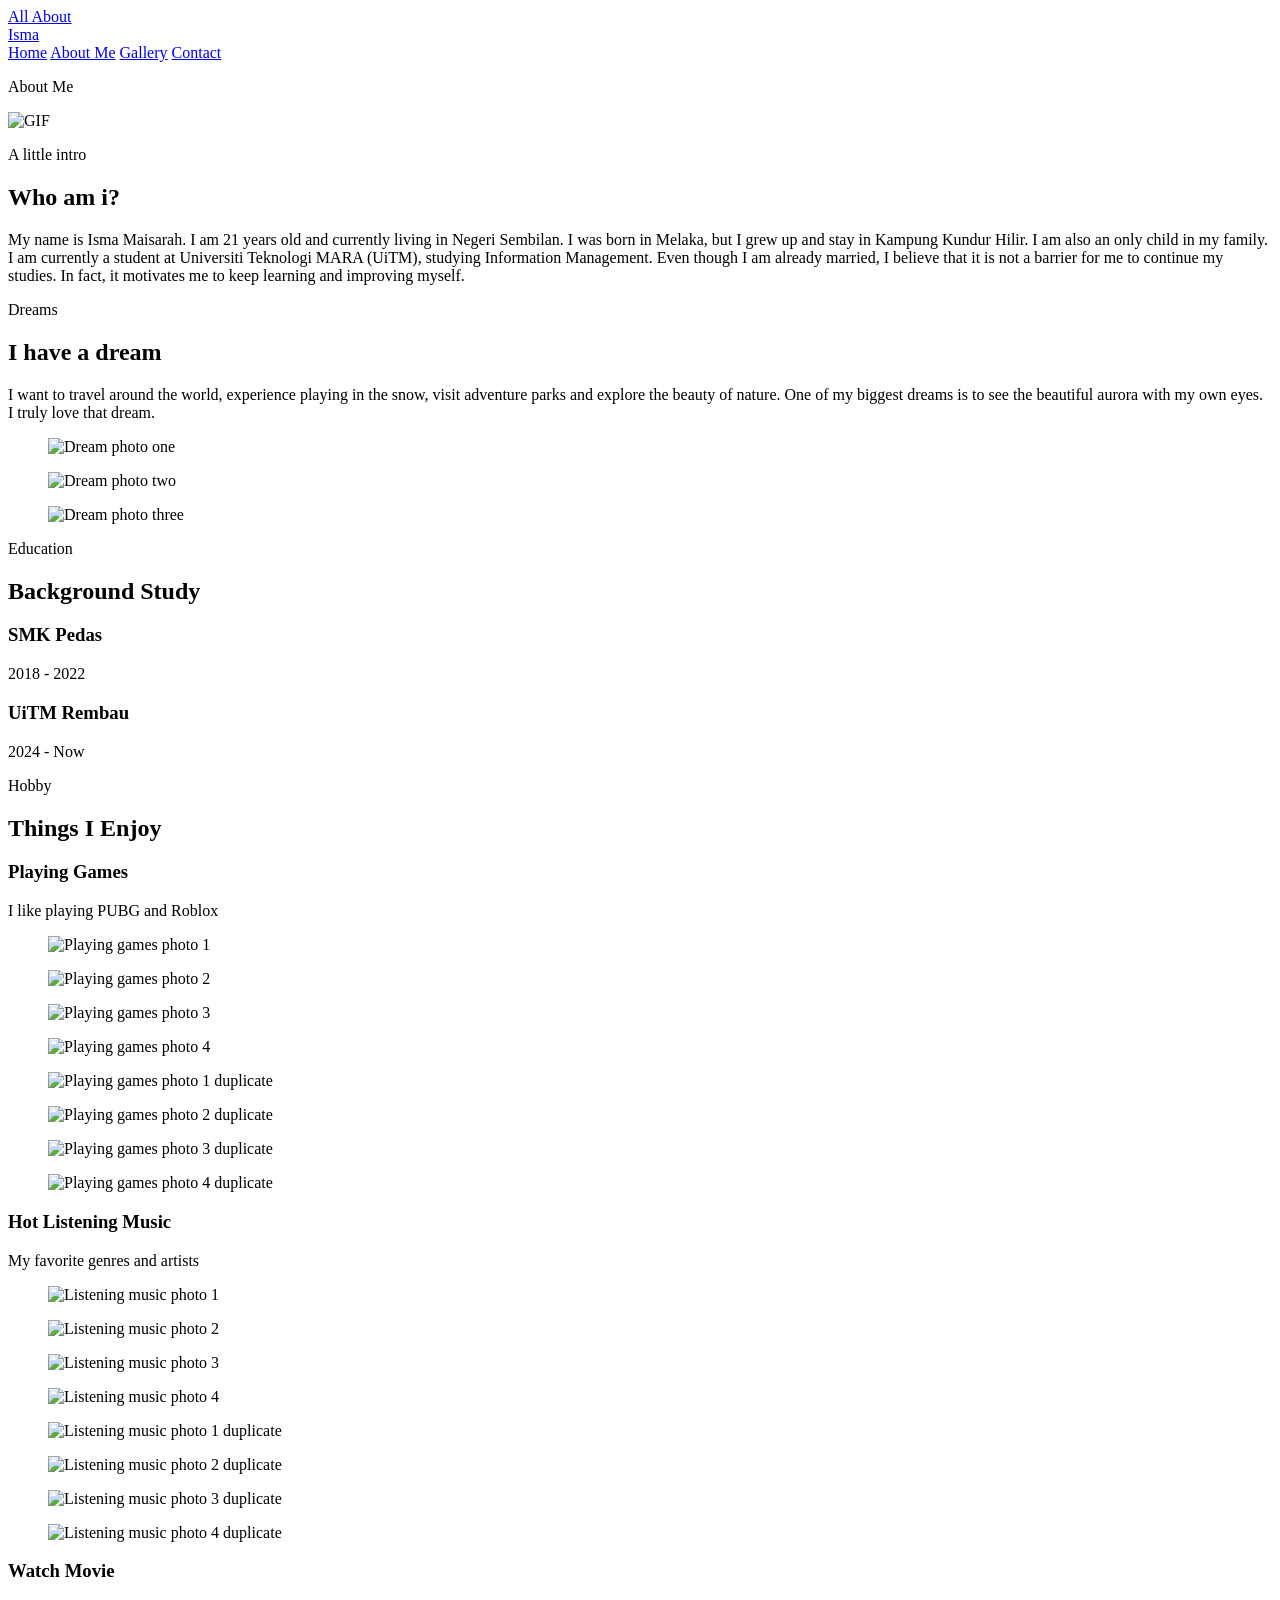
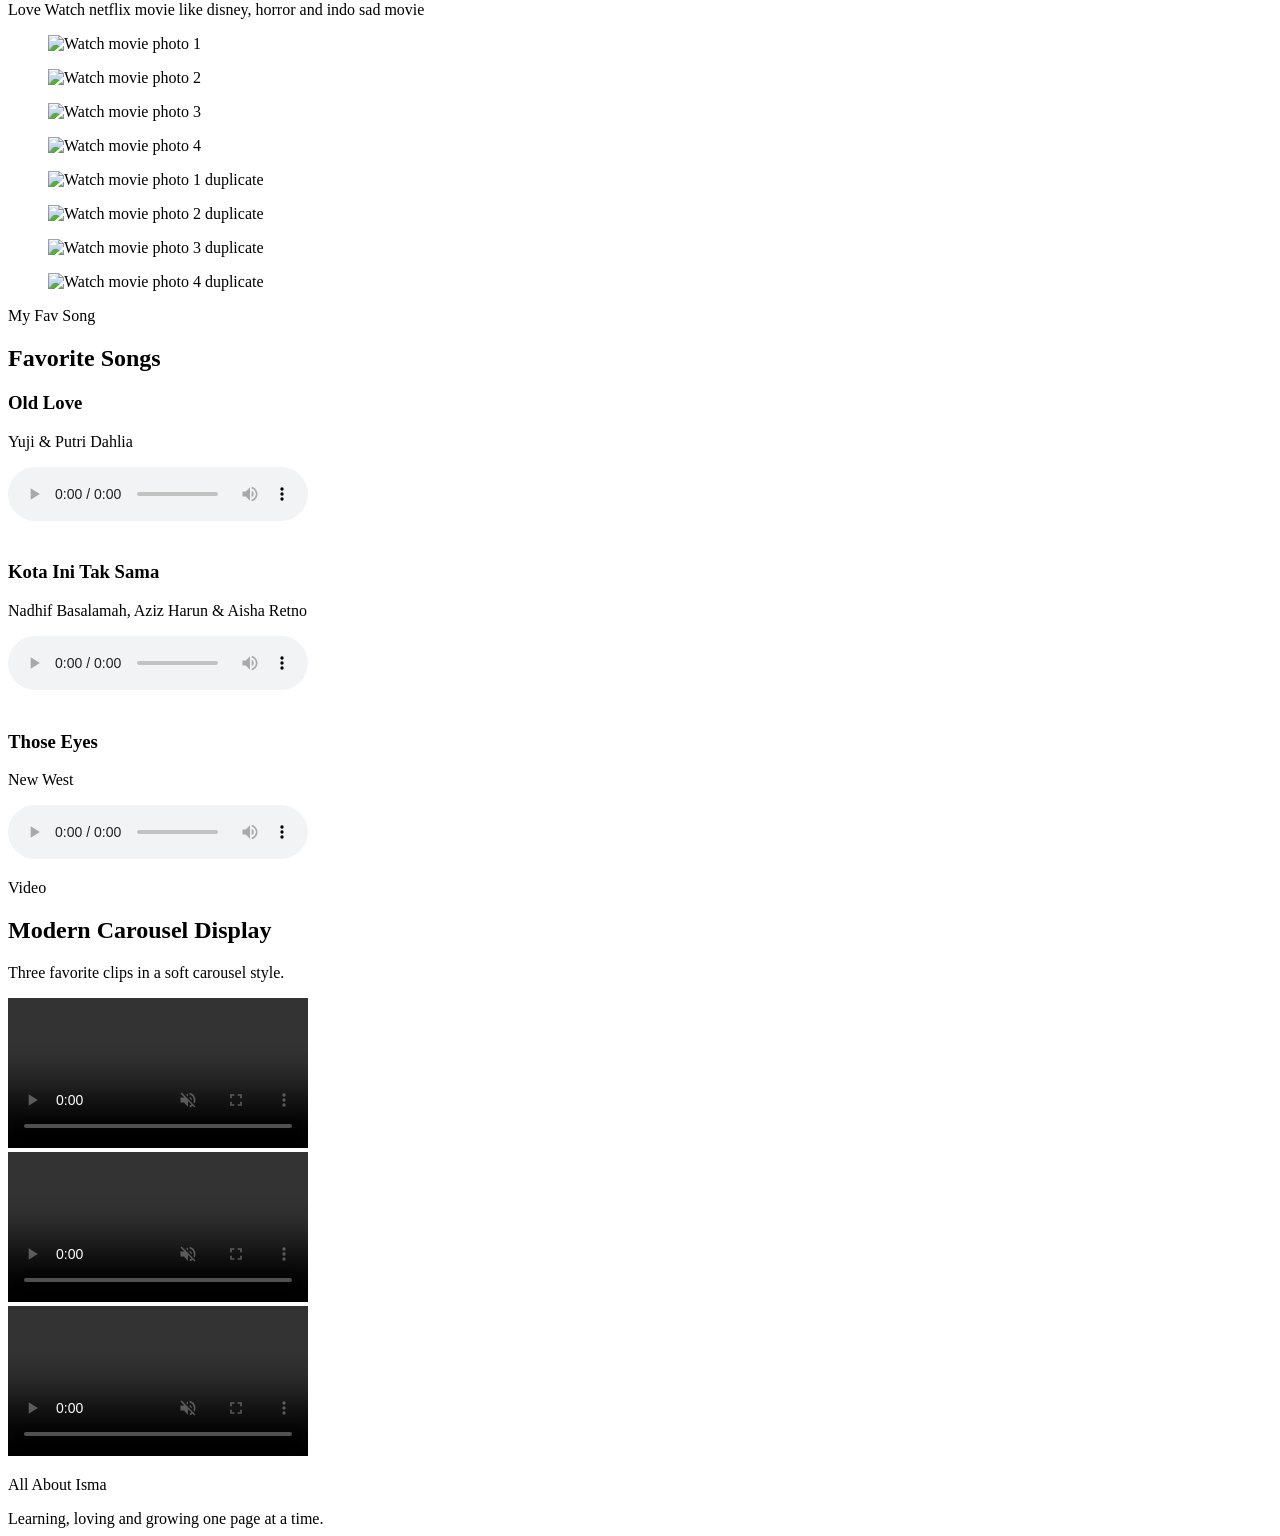
==== about.html @ e76008f9 "Create about.html" ====
<!DOCTYPE html>
<html lang="en">
<head>
    <meta charset="UTF-8">
    <meta name="viewport" content="width=device-width, initial-scale=1.0">
    <title>Isma Maisarah | About Me</title>
    <link rel="preconnect" href="https://fonts.googleapis.com">
    <link rel="preconnect" href="https://fonts.gstatic.com" crossorigin>
    <link href="https://fonts.googleapis.com/css2?family=Playfair+Display:wght@600;700&family=Manrope:wght@400;500;700&display=swap" rel="stylesheet">
    <link rel="stylesheet" href="style.css">
</head>
<body>
    <div class="sparkle-layer" aria-hidden="true">
        <span class="sparkle one"></span>
        <span class="sparkle two"></span>
        <span class="sparkle three"></span>
        <span class="sparkle four"></span>
        <span class="sparkle five"></span>
        <span class="sparkle six"></span>
    </div>
    <header class="site-header">
        <div class="page-wrap nav-shell">
            <a class="site-brand" href="index.html">All About<br>Isma</a>
            <nav class="site-nav">
                <a href="index.html">Home</a>
                <a class="active" href="about.html">About Me</a>
                <a href="gallery.html">Gallery</a>
                <a href="contact.html">Contact</a>
            </nav>
        </div>
    </header>

    <main class="page-wrap page-stack">
        <section class="section-panel intro-panel about-shell reveal rise-1" id="who-am-i">
            <div class="section-heading">
                <p class="section-title-pink">About Me</p>
            </div>
            <div class="about-story">
                <div class="gif-slot">
                    <div class="gif-placeholder">
                       <img src="assets/img/GIFF.gif.gif" alt="GIF">
                    </div>
                </div>
                <article class="story-box">
                    <p class="eyebrow soft-label">A little intro</p>
                    <h2 class="inline-title">Who am i?</h2>
                    <p>
                        My name is Isma Maisarah. I am 21 years old and currently living in Negeri Sembilan.
                        I was born in Melaka, but I grew up and stay in Kampung Kundur Hilir. I am also an
                        only child in my family. I am currently a student at Universiti Teknologi MARA (UiTM),
                        studying Information Management. Even though I am already married, I believe that it is
                        not a barrier for me to continue my studies. In fact, it motivates me to keep learning
                        and improving myself.
                    </p>
                </article>
            </div>
        </section>

        <section class="section-panel dream-panel about-shell reveal rise-2">
            <div class="dream-copy">
                <p class="eyebrow">Dreams</p>
                <h2>I have a dream</h2>
                <p>
                    I want to travel around the world, experience playing in the snow, visit adventure parks
                    and explore the beauty of nature. One of my biggest dreams is to see the beautiful aurora
                    with my own eyes. I truly love that dream.
                </p>
            </div>
            <div class="dream-pictures">
                <figure class="dream-card">
                    <img src="assets/img/snow.JPG" alt="Dream photo one">
                </figure>
                <figure class="dream-card">
                    <img src="assets/img/aurora.jpg" alt="Dream photo two">
                </figure>
                <figure class="dream-card">
                    <img src="assets/img/nature.jpg" alt="Dream photo three">
                </figure>
            </div>
        </section>

        <section class="section-panel about-shell reveal rise-3">
            <div class="section-heading center-align">
                <p class="eyebrow">Education</p>
                <h2>Background Study</h2>
            </div>
            <div class="study-grid">
                <article class="study-card hover-float">
                    <h3>SMK Pedas</h3>
                    <p>2018 - 2022</p>
                </article>
                <article class="study-card hover-float">
                    <h3>UiTM Rembau</h3>
                    <p>2024 - Now</p>
                </article>
            </div>
        </section>

        <section class="section-panel about-shell reveal rise-3">
            <div class="section-heading center-align">
                <p class="eyebrow">Hobby</p>
                <h2>Things I Enjoy</h2>
            </div>
            <div class="hobby-list">
                <article class="hobby-card">
                    <div class="hobby-head">
                        <h3>Playing Games</h3>
                        <p>I like playing PUBG and Roblox</p>
                    </div>
                    <div class="slider-window">
                        <div class="slider-track">
                            <figure class="slider-photo"><img src="assets/img/pubgprofile.PNG" alt="Playing games photo 1"></figure>
                            <figure class="slider-photo"><img src="assets/img/robloxkucen.PNG" alt="Playing games photo 2"></figure>
                            <figure class="slider-photo"><img src="assets/img/lobbypubg.png" alt="Playing games photo 3"></figure>
                            <figure class="slider-photo"><img src="assets/img/roblox1.png" alt="Playing games photo 4"></figure>
                            <figure class="slider-photo"><img src="assets/img/pungmvp.png" alt="Playing games photo 1 duplicate"></figure>
                            <figure class="slider-photo"><img src="assets/img/pubgchiken.PNG" alt="Playing games photo 2 duplicate"></figure>
                            <figure class="slider-photo"><img src="assets/img/roblox2.png" alt="Playing games photo 3 duplicate"></figure>
                            <figure class="slider-photo"><img src="assets/img/pubg.png" alt="Playing games photo 4 duplicate"></figure>
                        </div>
                    </div>
                </article>

                <article class="hobby-card">
                    <div class="hobby-head">
                        <h3>Hot Listening Music</h3>
                        <p>My favorite genres and artists</p>
                    </div>
                    <div class="slider-window reverse-window">
                        <div class="slider-track">
                            <figure class="slider-photo"><img src="assets/img/ariana.JPG" alt="Listening music photo 1"></figure>
                            <figure class="slider-photo"><img src="assets/img/arcticmonkey.JPG" alt="Listening music photo 2"></figure>
                            <figure class="slider-photo"><img src="assets/img/bruno.JPG" alt="Listening music photo 3"></figure>
                            <figure class="slider-photo"><img src="assets/img/lanadelrey.JPG" alt="Listening music photo 4"></figure>
                            <figure class="slider-photo"><img src="assets/img/sza.JPG" alt="Listening music photo 1 duplicate"></figure>
                            <figure class="slider-photo"><img src="assets/img/tenxi.JPG" alt="Listening music photo 2 duplicate"></figure>
                            <figure class="slider-photo"><img src="assets/img/theweeknd.JPG" alt="Listening music photo 3 duplicate"></figure>
                            <figure class="slider-photo"><img src="assets/img/billieeilish.JPG" alt="Listening music photo 4 duplicate"></figure>
                        </div>
                    </div>
                </article>

                <article class="hobby-card">
                    <div class="hobby-head">
                        <h3>Watch Movie</h3>
                        <p>Love Watch netflix movie like disney, horror and indo sad movie</p>
                    </div>
                    <div class="slider-window slow-window">
                        <div class="slider-track">
                            <figure class="slider-photo"><img src="assets/img/insideout.JPG" alt="Watch movie photo 1"></figure>
                            <figure class="slider-photo"><img src="assets/img/ancanto.JPG" alt="Watch movie photo 2"></figure>
                            <figure class="slider-photo"><img src="assets/img/zootropia.JPG" alt="Watch movie photo 3"></figure>
                            <figure class="slider-photo"><img src="assets/img/conjuring1.JPG" alt="Watch movie photo 4"></figure>
                            <figure class="slider-photo"><img src="assets/img/colony.JPG" alt="Watch movie photo 1 duplicate"></figure>
                            <figure class="slider-photo"><img src="assets/img/kkndesa.JPG" alt="Watch movie photo 2 duplicate"></figure>
                            <figure class="slider-photo"><img src="assets/img/exhuma1.JPG" alt="Watch movie photo 3 duplicate"></figure>
                            <figure class="slider-photo"><img src="assets/img/sampaititik.JPG" alt="Watch movie photo 4 duplicate"></figure>
                        </div>
                    </div>
                </article>
            </div>
        </section>

        <section class="section-panel media-panel about-shell reveal rise-3">
            <div class="section-heading center-align">
                <p class="eyebrow">My Fav Song</p>
                <h2>Favorite Songs</h2>
            </div>
            <div class="song-showcase" id="song-showcase">
                <article class="song-player" data-song-player>
                    <div class="vinyl-stage">
                        <div class="vinyl-record">
                            <div class="vinyl-label cover-oldlove"></div>
                        </div>
                    </div>
                    <div class="song-info">
                        <h3>Old Love</h3>
                        <p>Yuji & Putri Dahlia</p>
                        <audio controls preload="metadata" data-song-audio>
                            <source src="assets/audio/song-1.mp3" type="audio/mpeg">
                            Your browser does not support the audio element.
                        </audio>
                    </div>
                </article>

                <article class="song-player" data-song-player>
                    <div class="vinyl-stage">
                        <div class="vinyl-record">
                            <div class="vinyl-label cover-city">
                                <span><img src="assets/img/kota ini.PNG" alt=""></span>
                            </div>
                        </div>
                    </div>
                    <div class="song-info">
                        <h3>Kota Ini Tak Sama</h3>
                        <p>Nadhif Basalamah, Aziz Harun & Aisha Retno</p>
                        <audio controls preload="metadata" data-song-audio>
                            <source src="assets/audio/song-2.mp3" type="audio/mpeg">
                            Your browser does not support the audio element.
                        </audio>
                    </div>
                </article>

                <article class="song-player" data-song-player>
                    <div class="vinyl-stage">
                        <div class="vinyl-record">
                            <div class="vinyl-label cover-eyes">
                                <span><img src="assets/img/thoseeye.PNG" alt=""></span>
                            </div>
                        </div>
                    </div>
                    <div class="song-info">
                        <h3>Those Eyes</h3>
                        <p>New West</p>
                        <audio controls preload="metadata" data-song-audio>
                            <source src="assets/audio/song-3.mp3" type="audio/mpeg">
                            Your browser does not support the audio element.
                        </audio>
                    </div>
                </article>
            </div>
        </section>

        <section class="video-showcase about-shell reveal rise-3">
            <div class="video-showcase-head">
                <p class="eyebrow">Video</p>
                <h2>Modern Carousel Display</h2>
                <p>Three favorite clips in a soft carousel style.</p>
            </div>

            <div class="video-carousel">
                <article class="video-tile medium tilt-left">
                    <video autoplay muted loop playsinline preload="metadata" controls>
                        <source src="assets/video/vid1.mov" type="video/quicktime">
                        <source src="assets/video/vid1.mov" type="video/mp4">
                        Your browser does not support the video tag.
                    </video>
                    <div class="video-meta">
                    </div>
                </article>

                <article class="video-tile tall focus-card">
                    <video autoplay muted loop playsinline preload="metadata" controls>
                        <source src="assets/video/vid2.mov" type="video/quicktime">
                        <source src="assets/video/vid2.mov" type="video/mp4">
                        Your browser does not support the video tag.
                    </video>
                    <div class="video-meta">
                    </div>
                </article>

                <article class="video-tile medium tilt-right">
                    <video autoplay muted loop playsinline preload="metadata" controls>
                        <source src="assets/video/vid3.mov" type="video/quicktime">
                        <source src="assets/video/vid3.mov" type="video/mp4">
                        Your browser does not support the video tag.
                    </video>
                    <div class="video-meta">
                    </div>
                </article>
            </div>
        </section>

    </main>
    <footer class="site-footer">
        <div class="page-wrap footer-shell">
            <p>All About Isma</p>
            <span>Learning, loving and growing one page at a time.</span>
        </div>
    </footer>
    <script>
        const songSection = document.getElementById("song-showcase");
        const songPlayers = document.querySelectorAll("[data-song-player]");
        const songAudios = document.querySelectorAll("[data-song-audio]");

        function updateVinylState() {
            songPlayers.forEach((player, index) => {
                const audio = songAudios[index];
                player.classList.toggle("is-playing", !!audio && !audio.paused);
            });
        }

        songAudios.forEach((audio, currentIndex) => {
            audio.addEventListener("play", () => {
                songAudios.forEach((otherAudio, otherIndex) => {
                    if (otherIndex !== currentIndex) {
                        otherAudio.pause();
                    }
                });
                updateVinylState();
            });

            audio.addEventListener("pause", updateVinylState);
            audio.addEventListener("ended", updateVinylState);
        });

        /*if (songSection) {
            const songObserver = new IntersectionObserver((entries) => {
                entries.forEach((entry) => {
                    if (!entry.isIntersecting) {
                        return;
                    }

                    const firstAudio = songAudios[0];
                    if (firstAudio && firstAudio.paused) {
                        firstAudio.play().then(updateVinylState).catch(() => {
                            updateVinylState();
                        });
                    }
                });
            }, { threshold: 0.55 });

            songObserver.observe(songSection);
        }*/
    </script>
</body>
</html>
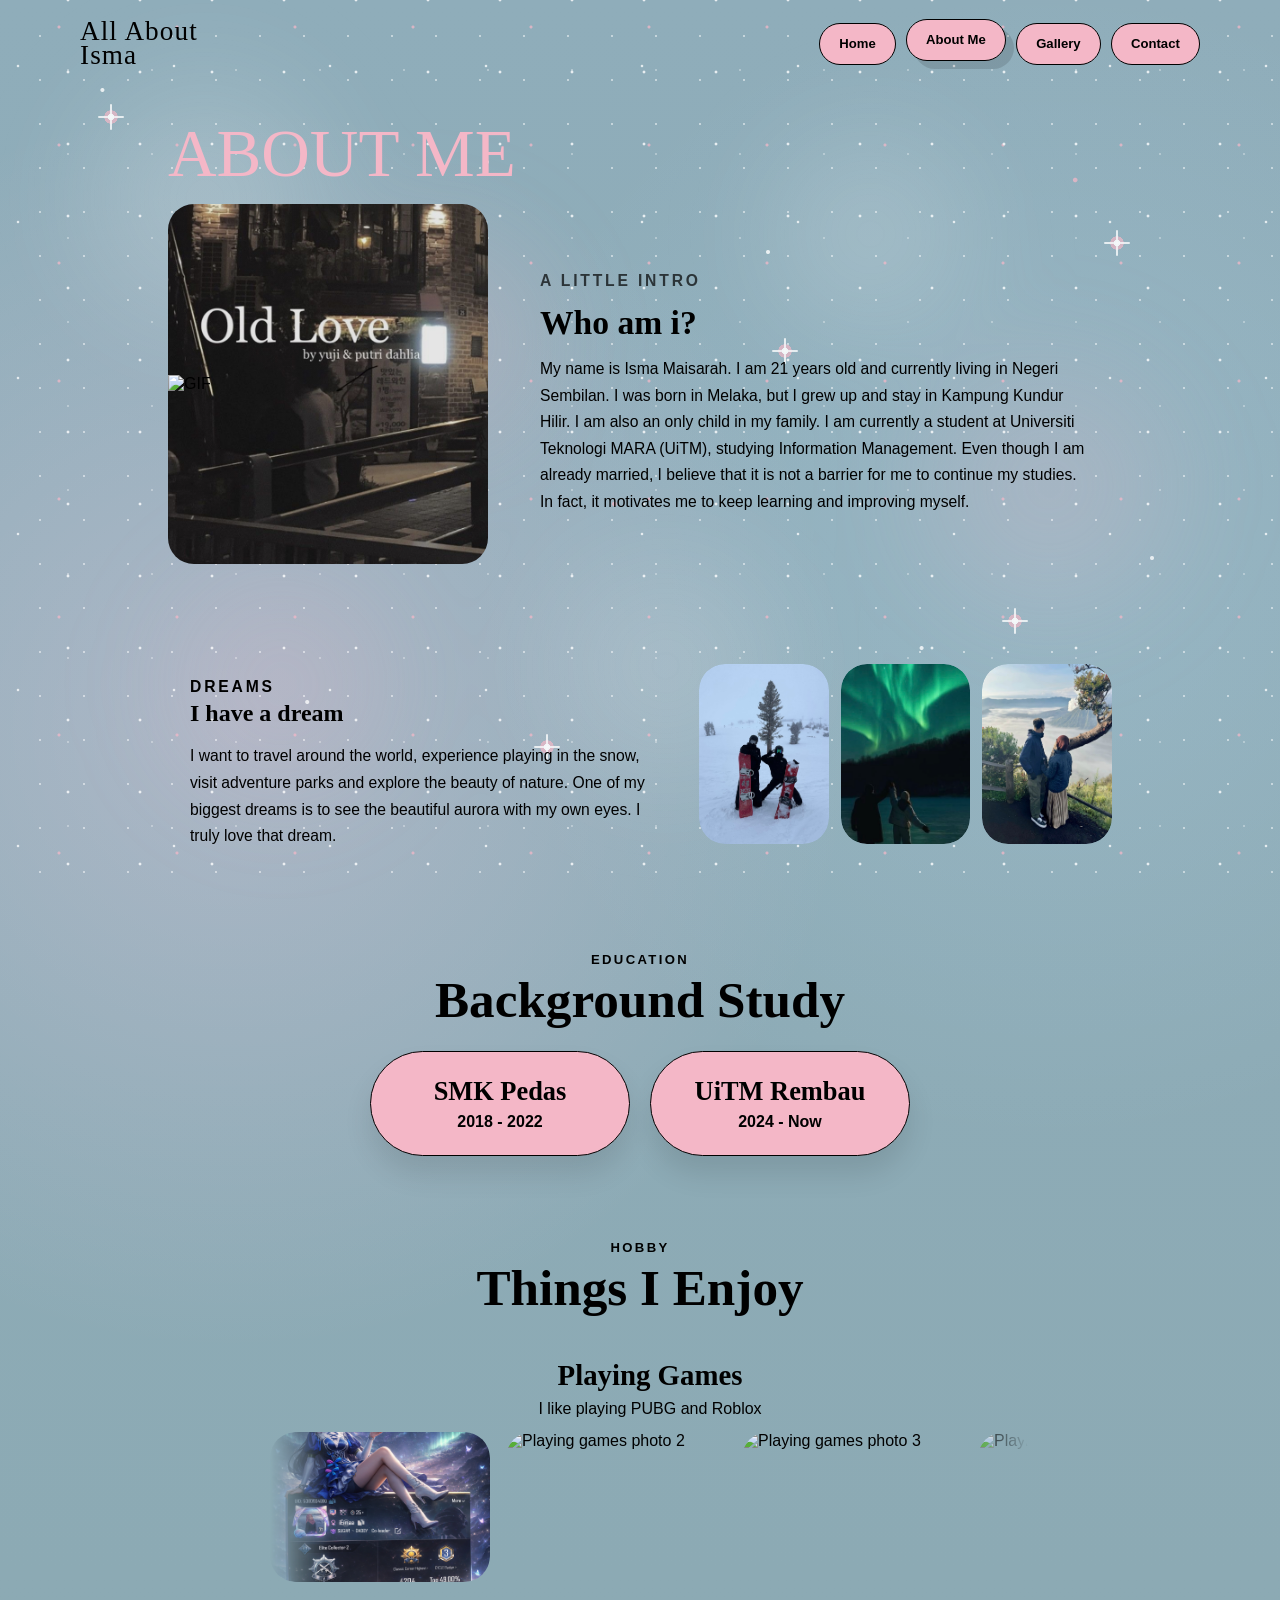
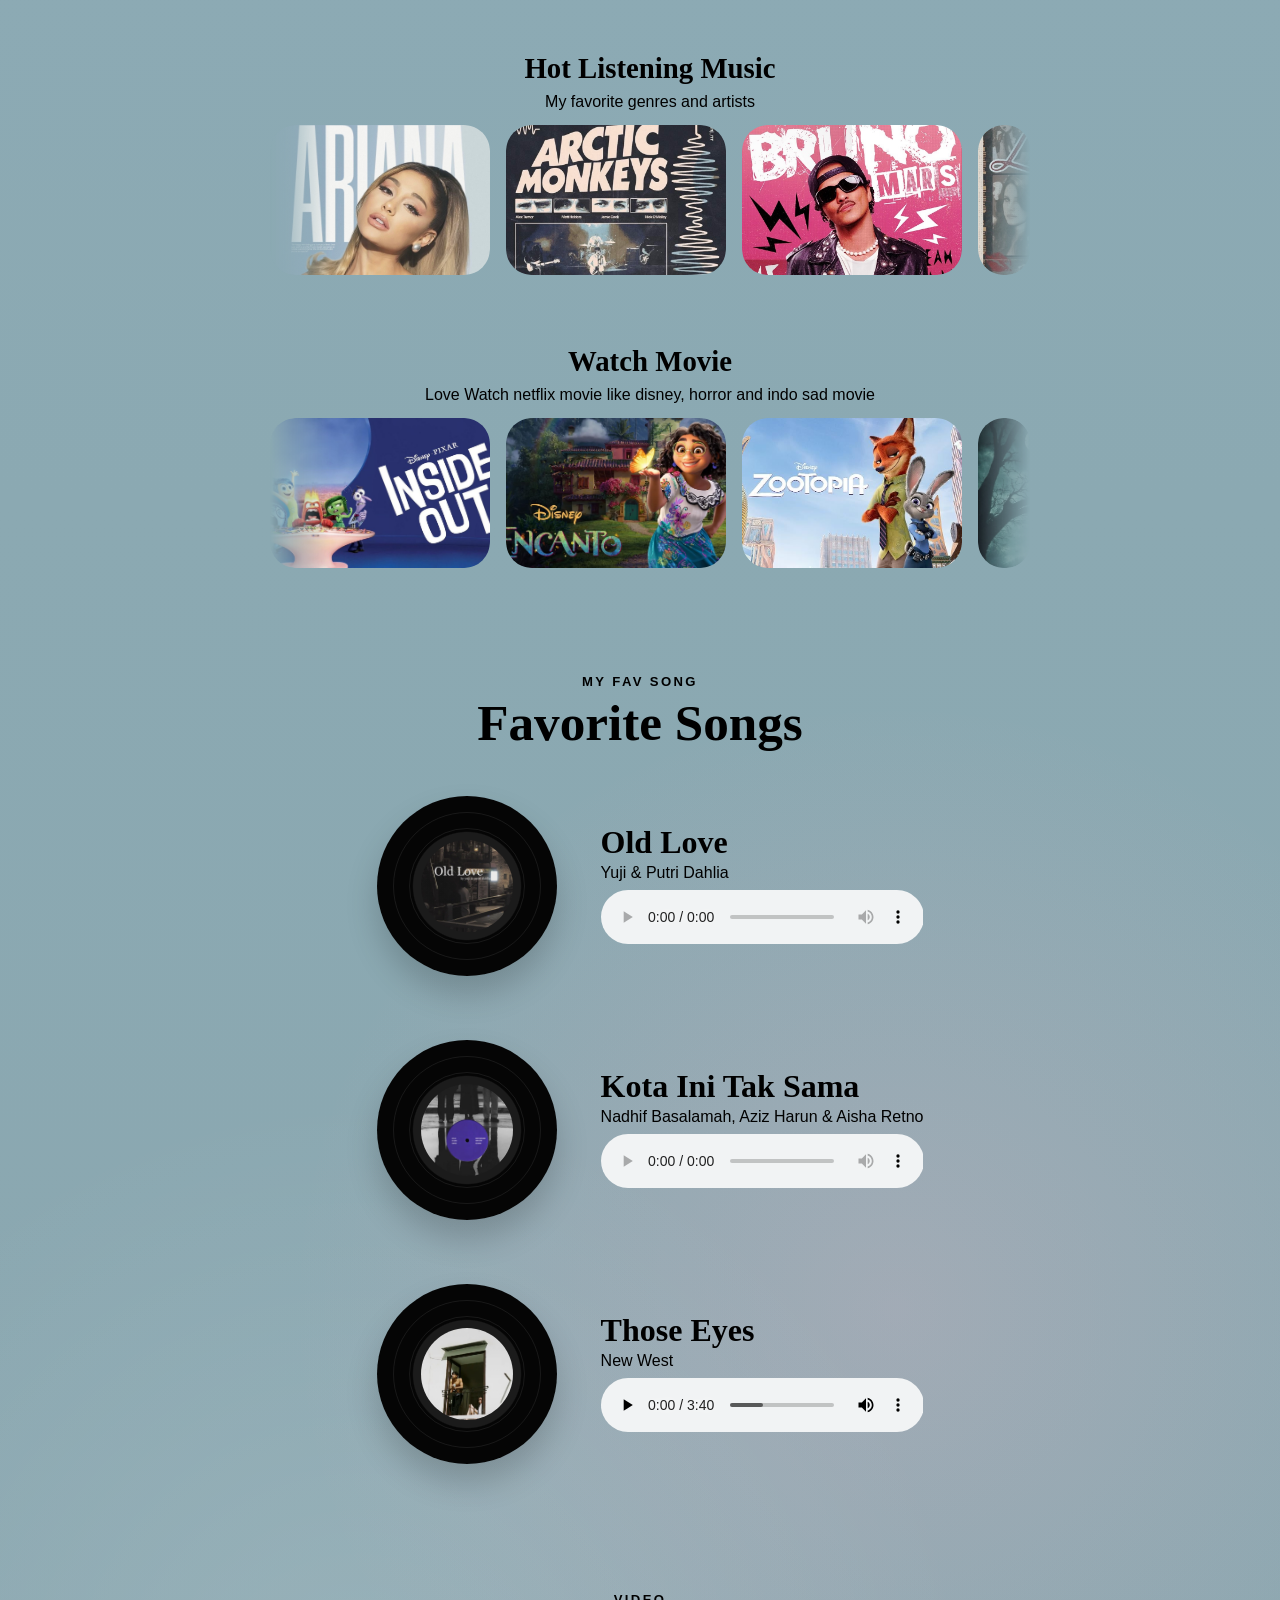
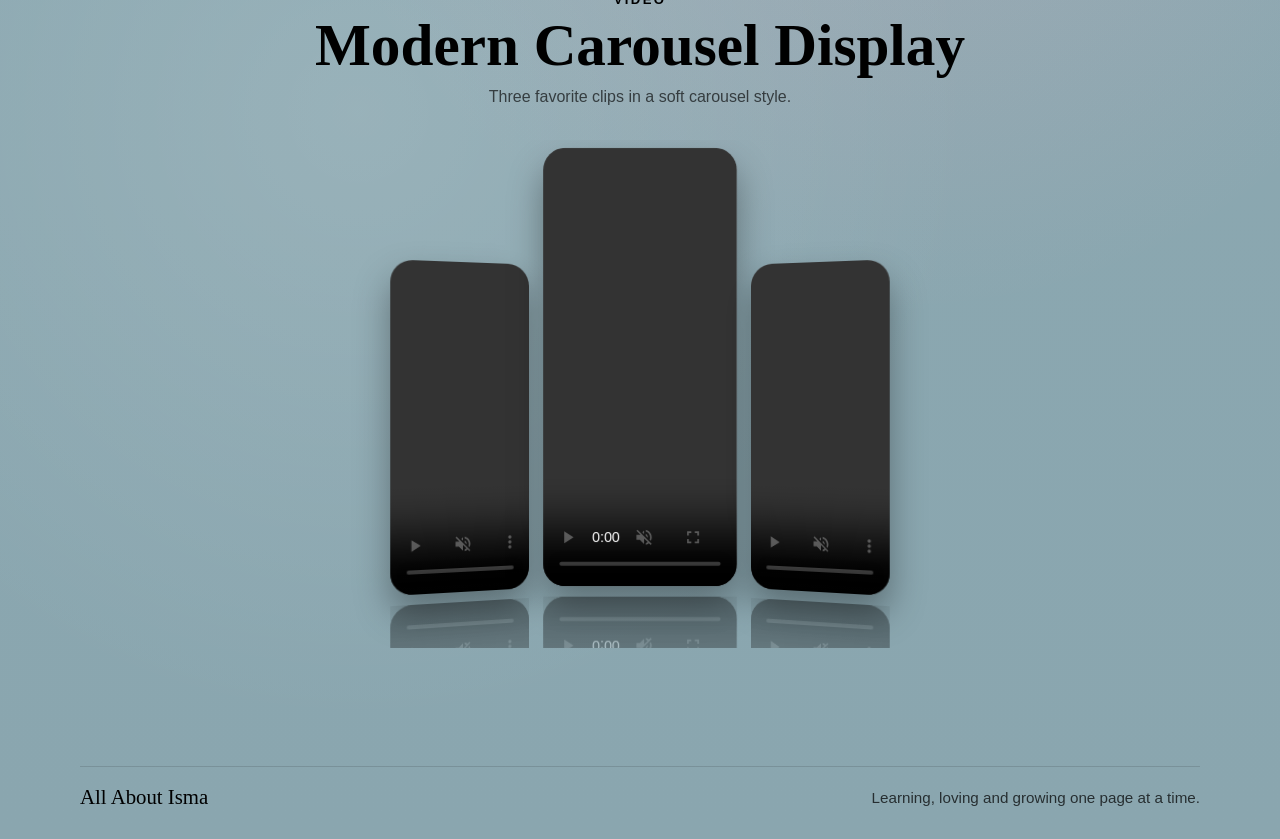
==== commit 5a2ed2e8: "Update about.html" ====
--- a/about.html
+++ b/about.html
@@ -74,7 +74,7 @@
                     <img src="assets/img/aurora.jpg" alt="Dream photo two">
                 </figure>
                 <figure class="dream-card">
-                    <img src="assets/img/nature.jpg" alt="Dream photo three">
+                    <img src="assets/img/natural1.JPG" alt="Dream photo three">
                 </figure>
             </div>
         </section>
--- a/style.css
+++ b/style.css
@@ -0,0 +1,2026 @@
+:root {
+    --bg: #95B3BB;
+    --box: #F4B7C7;
+    --text: #000000;
+}
+
+* {
+    box-sizing: border-box;
+    margin: 0;
+    padding: 0;
+}
+
+html {
+    scroll-behavior: smooth;
+}
+
+body {
+    position: relative;
+    isolation: isolate;
+    min-height: 100vh;
+    overflow-x: hidden;
+    background:
+        radial-gradient(circle at 18% 18%, rgba(255, 214, 240, 0.28), transparent 18%),
+        radial-gradient(circle at 82% 14%, rgba(197, 232, 255, 0.18), transparent 16%),
+        radial-gradient(circle at 70% 72%, rgba(244, 183, 199, 0.22), transparent 20%),
+        radial-gradient(circle at 28% 82%, rgba(255, 255, 255, 0.12), transparent 18%),
+        linear-gradient(180deg, #8fadba 0%, #8ba9b2 52%, #8aa6af 100%);
+    color: var(--text);
+    font-family: "Manrope", sans-serif;
+}
+
+body::before {
+    content: "";
+    position: fixed;
+    inset: 0;
+    z-index: -1;
+    pointer-events: none;
+    background:
+        radial-gradient(circle at 16% 22%, rgba(255, 255, 255, 0.22), transparent 14%),
+        radial-gradient(circle at 34% 38%, rgba(244, 183, 199, 0.22), transparent 16%),
+        radial-gradient(circle at 68% 26%, rgba(255, 255, 255, 0.18), transparent 14%),
+        radial-gradient(circle at 82% 54%, rgba(244, 183, 199, 0.22), transparent 16%),
+        radial-gradient(circle at 52% 74%, rgba(255, 255, 255, 0.16), transparent 18%),
+        radial-gradient(circle at 22% 76%, rgba(244, 183, 199, 0.18), transparent 14%);
+    opacity: 1;
+    filter: blur(42px);
+    animation: nebula-shift 22s ease-in-out infinite alternate;
+}
+
+body::after {
+    content: "";
+    position: fixed;
+    inset: 0;
+    z-index: -1;
+    pointer-events: none;
+    background:
+        radial-gradient(circle at 8% 10%, rgba(255, 255, 255, 0.85) 0 1.5px, transparent 2.5px),
+        radial-gradient(circle at 16% 36%, rgba(244, 183, 199, 0.8) 0 1.5px, transparent 2.5px),
+        radial-gradient(circle at 24% 78%, rgba(255, 255, 255, 0.82) 0 1.5px, transparent 2.5px),
+        radial-gradient(circle at 38% 18%, rgba(255, 255, 255, 0.9) 0 1.8px, transparent 2.8px),
+        radial-gradient(circle at 48% 56%, rgba(244, 183, 199, 0.8) 0 1.8px, transparent 2.8px),
+        radial-gradient(circle at 60% 28%, rgba(255, 255, 255, 0.88) 0 1.5px, transparent 2.5px),
+        radial-gradient(circle at 72% 72%, rgba(255, 255, 255, 0.84) 0 1.5px, transparent 2.5px),
+        radial-gradient(circle at 84% 20%, rgba(244, 183, 199, 0.8) 0 1.8px, transparent 2.8px),
+        radial-gradient(circle at 90% 62%, rgba(255, 255, 255, 0.82) 0 1.5px, transparent 2.5px);
+    opacity: 0.92;
+    animation: starfield-drift 24s linear infinite alternate;
+}
+
+.sparkle-layer {
+    position: fixed;
+    inset: 0;
+    z-index: -1;
+    pointer-events: none;
+    overflow: hidden;
+}
+
+.sparkle-layer::before,
+.sparkle-layer::after {
+    content: "";
+    position: absolute;
+    inset: -20%;
+    background-repeat: repeat;
+    mix-blend-mode: screen;
+}
+
+.sparkle-layer::before {
+    background-image:
+        radial-gradient(circle, rgba(255, 255, 255, 0.92) 0 1px, transparent 1.8px),
+        radial-gradient(circle, rgba(244, 183, 199, 0.85) 0 1.1px, transparent 1.9px),
+        radial-gradient(circle, rgba(255, 255, 255, 0.88) 0 0.9px, transparent 1.7px);
+    background-size: 72px 72px, 118px 118px, 156px 156px;
+    background-position: 0 0, 20px 30px, 40px 12px;
+    opacity: 0.85;
+    animation: star-rush-fast 7s linear infinite;
+}
+
+.sparkle-layer::after {
+    background-image:
+        radial-gradient(circle, rgba(255, 255, 255, 0.75) 0 0.8px, transparent 1.5px),
+        radial-gradient(circle, rgba(255, 255, 255, 0.55) 0 0.6px, transparent 1.4px);
+    background-size: 44px 44px, 84px 84px;
+    background-position: 10px 18px, 30px 40px;
+    opacity: 0.65;
+    animation: star-rush-fast-2 4.8s linear infinite;
+}
+
+.sparkle {
+    position: absolute;
+    width: 18px;
+    aspect-ratio: 1;
+    background: radial-gradient(circle, rgba(255, 255, 255, 0.95) 0 25%, rgba(244, 183, 199, 0.75) 26% 52%, transparent 53%);
+    filter: blur(0.3px);
+    opacity: 0.9;
+    mix-blend-mode: screen;
+    animation: sparkle-float 3.8s ease-in-out infinite;
+}
+
+.sparkle::before,
+.sparkle::after {
+    content: "";
+    position: absolute;
+    inset: 50%;
+    width: 2px;
+    height: 26px;
+    background: rgba(255, 255, 255, 0.85);
+    transform: translate(-50%, -50%);
+    border-radius: 999px;
+}
+
+.sparkle::after {
+    width: 26px;
+    height: 2px;
+}
+
+.sparkle.one { top: 12%; left: 8%; animation-delay: 0s; }
+.sparkle.two { top: 26%; right: 12%; animation-delay: 1.8s; }
+.sparkle.three { top: 54%; left: 18%; animation-delay: 3.4s; }
+.sparkle.four { top: 68%; right: 20%; animation-delay: 5.2s; }
+.sparkle.five { top: 82%; left: 42%; animation-delay: 2.4s; }
+.sparkle.six { top: 38%; right: 38%; animation-delay: 4.4s; }
+
+img,
+video {
+    display: block;
+    width: 100%;
+}
+
+a {
+    color: inherit;
+    text-decoration: none;
+}
+
+.page-wrap {
+    width: min(1120px, calc(100% - 32px));
+    margin: 0 auto;
+}
+
+.site-header {
+    padding: 20px 0 8px;
+}
+
+.site-footer {
+    margin-top: 10px;
+    padding: 24px 0 30px;
+}
+
+.footer-shell {
+    display: flex;
+    justify-content: space-between;
+    align-items: center;
+    gap: 20px;
+    padding-top: 18px;
+    border-top: 1.5px solid rgba(0, 0, 0, 0.12);
+    font-size: 0.95rem;
+}
+
+.footer-shell p {
+    font-family: "Playfair Display", serif;
+    font-size: 1.3rem;
+}
+
+.footer-shell span {
+    opacity: 0.72;
+}
+
+.nav-shell {
+    display: flex;
+    justify-content: space-between;
+    align-items: center;
+    gap: 20px;
+}
+
+.site-brand,
+h1,
+h2,
+h3 {
+    font-family: "Playfair Display", serif;
+}
+
+.site-brand {
+    font-size: 1.7rem;
+    line-height: 0.88;
+    letter-spacing: 0.04em;
+}
+
+.site-nav {
+    display: flex;
+    flex-wrap: wrap;
+    justify-content: flex-end;
+    gap: 10px;
+}
+
+.site-nav a,
+.main-button,
+.study-card {
+    border: 1.5px solid var(--text);
+    border-radius: 999px;
+    background: var(--box);
+}
+
+.site-nav a,
+.main-button {
+    padding: 0.8rem 1.2rem;
+    font-size: 0.82rem;
+    font-weight: 700;
+    transition: transform 0.25s ease, box-shadow 0.25s ease, background 0.25s ease;
+}
+
+.outline-button {
+    display: inline-flex;
+    align-items: center;
+    justify-content: center;
+    padding: 0.8rem 1.2rem;
+    border: 1.5px solid var(--text);
+    border-radius: 999px;
+    background: rgba(255, 255, 255, 0.16);
+    font-size: 0.82rem;
+    font-weight: 700;
+    transition: transform 0.25s ease, box-shadow 0.25s ease, background 0.25s ease;
+}
+
+.site-nav a:hover,
+.site-nav a.active,
+.main-button:hover,
+.outline-button:hover,
+.hover-float:hover {
+    transform: translateY(-4px);
+    box-shadow: 8px 8px 0 rgba(0, 0, 0, 0.12);
+}
+
+.page-stack {
+    display: grid;
+    gap: 28px;
+    padding: 18px 0 50px;
+}
+
+.hero-panel,
+.section-panel,
+.soft-card {
+    overflow: visible;
+}
+
+.hero-panel {
+    display: grid;
+    grid-template-columns: 360px 1fr;
+    gap: 28px;
+    align-items: center;
+    padding: 22px 0 34px;
+    margin-top: 18px;
+}
+
+.home-page {
+    padding-bottom: 54px;
+}
+
+.hero-photo {
+    position: relative;
+}
+
+.hero-photo img {
+    height: 500px;
+    object-fit: cover;
+    border-radius: 28px;
+    animation: float-soft 5.5s ease-in-out infinite;
+    box-shadow: 0 24px 40px rgba(0, 0, 0, 0.12);
+}
+
+.hero-copy h1,
+.section-heading h1 {
+    font-size: clamp(3rem, 7vw, 5.6rem);
+    line-height: 0.95;
+}
+
+.mini-line {
+    font-size: 1rem;
+    margin-bottom: 0.4rem;
+    animation: fade-up 0.9s ease both;
+}
+
+.hero-subtitle {
+    max-width: 560px;
+    margin-top: 0.8rem;
+    font-size: 1.1rem;
+    font-weight: 500;
+}
+
+.hero-blurb {
+    max-width: 520px;
+    margin-top: 1rem;
+    font-size: 1rem;
+    line-height: 1.8;
+}
+
+.eyebrow {
+    font-size: 0.82rem;
+    font-weight: 800;
+    letter-spacing: 0.18em;
+    text-transform: uppercase;
+}
+
+.hero-actions {
+    display: flex;
+    flex-wrap: wrap;
+    gap: 14px;
+    margin-top: 1.6rem;
+}
+
+.hero-stats {
+    display: flex;
+    flex-wrap: wrap;
+    gap: 14px;
+    margin-top: 1.8rem;
+}
+
+.hero-stats article {
+    min-width: 110px;
+    padding: 14px 16px;
+    border-radius: 22px;
+    background: rgba(255, 255, 255, 0.2);
+    box-shadow: 0 14px 24px rgba(0, 0, 0, 0.08);
+    animation: fade-up 0.9s ease both;
+}
+
+.hero-stats strong {
+    display: block;
+    font-family: "Playfair Display", serif;
+    font-size: 1.4rem;
+}
+
+.hero-stats span {
+    font-size: 0.82rem;
+    font-weight: 700;
+    letter-spacing: 0.04em;
+}
+
+.photo-chip {
+    position: absolute;
+    z-index: 1;
+    padding: 0.88rem 1.3rem;
+    border-radius: 999px;
+    background:
+        linear-gradient(135deg, rgba(255, 225, 235, 0.72), rgba(244, 183, 199, 0.62)),
+        rgba(255, 255, 255, 0.22);
+    font-size: 0.8rem;
+    font-weight: 800;
+    letter-spacing: 0.03em;
+    box-shadow:
+        0 16px 30px rgba(0, 0, 0, 0.12),
+        0 10px 24px rgba(255, 212, 228, 0.24);
+    backdrop-filter: blur(12px);
+    -webkit-backdrop-filter: blur(12px);
+}
+
+.photo-chip::before {
+    content: "";
+    position: absolute;
+    inset: 5px;
+    border-radius: 999px;
+    background: linear-gradient(180deg, rgba(255, 255, 255, 0.28), rgba(255, 255, 255, 0.04));
+    opacity: 0.7;
+    pointer-events: none;
+}
+
+.chip-top {
+    top: 18px;
+    right: -14px;
+    animation: float-chip 4.5s ease-in-out infinite;
+}
+
+.chip-bottom {
+    left: -12px;
+    bottom: 24px;
+    animation: float-chip 5s ease-in-out infinite reverse;
+}
+
+.home-grid {
+    display: grid;
+    grid-template-columns: repeat(3, minmax(0, 1fr));
+    gap: 20px;
+    margin-top: 42px;
+    padding-bottom: 50px;
+}
+
+.soft-card {
+    padding: 0;
+}
+
+.soft-card h2 {
+    margin-top: 0.85rem;
+    font-size: 2rem;
+    line-height: 1.25;
+}
+
+.plain-copy {
+    max-width: 320px;
+}
+
+.card-glow {
+    position: relative;
+    padding: 18px 18px 0 0;
+}
+
+.card-glow::before {
+    content: "";
+    position: absolute;
+    left: -14px;
+    top: 6px;
+    width: 58px;
+    height: 58px;
+    border-radius: 50%;
+    background: rgba(244, 183, 199, 0.4);
+    filter: blur(8px);
+    z-index: -1;
+}
+
+.delay-card {
+    animation-delay: 0.12s;
+}
+
+.delay-card-2 {
+    animation-delay: 0.22s;
+}
+
+.inline-link {
+    display: inline-block;
+    margin-top: 1rem;
+    font-weight: 800;
+    text-decoration: underline;
+    text-underline-offset: 0.18em;
+}
+
+.home-ribbon {
+    overflow: hidden;
+    margin-top: 34px;
+    border-top: 1.5px solid rgba(0, 0, 0, 0.14);
+    border-bottom: 1.5px solid rgba(0, 0, 0, 0.14);
+    padding: 16px 0;
+}
+
+.ribbon-track {
+    display: flex;
+    gap: 20px;
+    width: max-content;
+    animation: ribbon-run 20s linear infinite;
+}
+
+.ribbon-track span {
+    padding: 0.55rem 1rem;
+    border-radius: 999px;
+    background: rgba(244, 183, 199, 0.4);
+    border: 1.5px solid rgba(0, 0, 0, 0.14);
+    font-size: 0.86rem;
+    font-weight: 800;
+    letter-spacing: 0.08em;
+    text-transform: uppercase;
+}
+
+.home-highlight {
+    display: grid;
+    grid-template-columns: 1fr 360px;
+    gap: 34px;
+    align-items: center;
+    margin-top: 38px;
+}
+
+.highlight-copy h2 {
+    margin-top: 0.7rem;
+    font-size: clamp(2rem, 4vw, 3.4rem);
+    line-height: 1.05;
+}
+
+.highlight-copy p:last-child {
+    max-width: 620px;
+    margin-top: 1rem;
+    line-height: 1.85;
+}
+
+.highlight-stack {
+    position: relative;
+    min-height: 380px;
+}
+
+.stack-card {
+    position: absolute;
+    overflow: hidden;
+    border-radius: 28px;
+    box-shadow: 0 22px 36px rgba(0, 0, 0, 0.14);
+}
+
+.stack-card img {
+    width: 100%;
+    height: 100%;
+    object-fit: cover;
+}
+
+.stack-main {
+    inset: 30px 10px 0 40px;
+    animation: float-soft 6s ease-in-out infinite;
+}
+
+.stack-small {
+    width: 120px;
+    height: 150px;
+}
+
+.stack-small.one {
+    top: 0;
+    left: 0;
+    transform: rotate(-8deg);
+    animation: float-chip 4.6s ease-in-out infinite;
+}
+
+.stack-small.two {
+    right: 0;
+    bottom: 18px;
+    transform: rotate(8deg);
+    animation: float-chip 4.8s ease-in-out infinite reverse;
+}
+
+.dream-banner {
+    display: grid;
+    grid-template-columns: 1.1fr 0.9fr;
+    gap: 26px;
+    align-items: center;
+    margin-top: 46px;
+    padding: 32px 0;
+    border-top: 1.5px solid rgba(0, 0, 0, 0.12);
+    border-bottom: 1.5px solid rgba(0, 0, 0, 0.12);
+}
+
+.dream-banner-copy h2 {
+    margin-top: 0.75rem;
+    font-size: clamp(2rem, 4vw, 3.1rem);
+    line-height: 1.1;
+}
+
+.dream-banner-copy p:last-child {
+    max-width: 640px;
+    margin-top: 0.9rem;
+    line-height: 1.85;
+}
+
+.dream-badges {
+    display: flex;
+    flex-wrap: wrap;
+    gap: 14px;
+    justify-content: flex-end;
+}
+
+.dream-badges span {
+    padding: 0.8rem 1.1rem;
+    border-radius: 999px;
+    background: rgba(244, 183, 199, 0.45);
+    border: 1.5px solid rgba(0, 0, 0, 0.14);
+    font-weight: 800;
+    box-shadow: 0 14px 22px rgba(0, 0, 0, 0.08);
+}
+
+.home-links {
+    display: grid;
+    grid-template-columns: repeat(3, minmax(0, 1fr));
+    gap: 22px;
+    margin-top: 42px;
+}
+
+.home-link-card {
+    display: block;
+    padding: 24px;
+    border-radius: 28px;
+    background: rgba(255, 255, 255, 0.16);
+    box-shadow: 0 18px 28px rgba(0, 0, 0, 0.08);
+    transition: transform 0.3s ease, box-shadow 0.3s ease, background 0.3s ease;
+}
+
+.home-link-card h3 {
+    margin-top: 0.7rem;
+    font-size: 2rem;
+}
+
+.home-link-card span {
+    display: inline-block;
+    margin-top: 0.45rem;
+    font-weight: 700;
+}
+
+.home-link-card:hover {
+    transform: translateY(-8px);
+    box-shadow: 0 24px 34px rgba(0, 0, 0, 0.12);
+    background: rgba(244, 183, 199, 0.26);
+}
+
+.section-panel {
+    padding: 10px 0 22px;
+}
+
+.about-shell,
+.gallery-shell {
+    position: relative;
+    padding: 28px;
+    border-radius: 0;
+    overflow: visible;
+    background: transparent;
+    box-shadow: none;
+    backdrop-filter: none;
+    -webkit-backdrop-filter: none;
+}
+
+.about-shell::before,
+.gallery-shell::before {
+    content: none;
+}
+
+.intro-panel,
+.dream-panel,
+.media-panel,
+.contact-panel {
+    max-width: 1000px;
+    margin: 0 auto;
+}
+
+.section-heading h2 {
+    margin-top: 0.45rem;
+    font-size: clamp(2.2rem, 4vw, 3.3rem);
+    line-height: 1;
+}
+
+.section-title-pink {
+    font-family: "Playfair Display", serif;
+    font-size: clamp(3rem, 6vw, 4.2rem);
+    line-height: 0.95;
+    color: var(--box);
+    text-transform: uppercase;
+}
+
+.center-align {
+    text-align: center;
+}
+
+.about-story {
+    display: grid;
+    grid-template-columns: 320px minmax(0, 1fr);
+    gap: 30px;
+    align-items: center;
+    margin-top: 18px;
+}
+
+.about-story > *,
+.dream-panel > *,
+.music-frame > * {
+    min-width: 0;
+}
+
+.gif-placeholder,
+.dream-card,
+.slider-photo,
+.gallery-photo,
+.cover-frame,
+.contact-card {
+    overflow: hidden;
+    border-radius: 26px;
+}
+
+.gif-placeholder {
+    display: grid;
+    place-items: center;
+    min-height: 360px;
+    background:
+        linear-gradient(rgba(0, 0, 0, 0.1), rgba(0, 0, 0, 0.1)),
+        url("assets/img/oldlovegambar.JPG") center/cover no-repeat;
+    animation: float-soft 6s ease-in-out infinite;
+}
+
+.gif-placeholder span {
+    display: inline-block;
+    padding: 0.9rem 1.2rem;
+    border: 1.5px solid var(--text);
+    border-radius: 999px;
+    background: var(--box);
+    font-weight: 700;
+}
+
+.story-box {
+    position: relative;
+    padding: 18px 22px;
+    border-radius: 0;
+    background: transparent;
+    box-shadow: none;
+    overflow-wrap: anywhere;
+}
+
+.soft-label {
+    margin-bottom: 0.75rem;
+    color: rgba(0, 0, 0, 0.7);
+}
+
+.story-box p,
+.dream-copy p,
+.gallery-note {
+    margin-top: 1rem;
+    font-size: 0.98rem;
+    line-height: 1.7;
+}
+
+.inline-title {
+    font-size: 2.1rem;
+    line-height: 1;
+}
+
+.dream-panel {
+    display: grid;
+    grid-template-columns: 1.1fr 0.9fr;
+    gap: 26px;
+    align-items: center;
+    padding-top: 20px;
+}
+
+.dream-pictures {
+    display: grid;
+    grid-template-columns: repeat(3, minmax(0, 220px));
+    justify-content: center;
+    gap: 12px;
+}
+
+.dream-card img {
+    height: 180px;
+    object-fit: cover;
+    border-radius: 26px;
+    transition: transform 0.45s ease, filter 0.45s ease;
+}
+
+.dream-copy {
+    padding: 18px 22px;
+    border-radius: 0;
+    background: transparent;
+    box-shadow: none;
+    text-align: left;
+}
+
+.dream-card img:hover,
+.slider-photo img:hover,
+.gallery-photo img:hover,
+.cover-frame img:hover {
+    transform: translateY(-6px) scale(1.02);
+    filter: saturate(1.05);
+}
+
+.study-grid {
+    display: grid;
+    grid-template-columns: repeat(2, minmax(0, 260px));
+    justify-content: center;
+    gap: 20px;
+    margin-top: 26px;
+}
+
+.study-card {
+    padding: 24px;
+    text-align: center;
+    transition: transform 0.3s ease, box-shadow 0.3s ease;
+    box-shadow: 0 18px 28px rgba(0, 0, 0, 0.1);
+}
+
+.study-card h3 {
+    font-size: 1.65rem;
+}
+
+.study-card p {
+    margin-top: 0.35rem;
+    font-weight: 700;
+}
+
+.hobby-list {
+    display: grid;
+    gap: 26px;
+    margin-top: 24px;
+    max-width: 780px;
+    margin-left: auto;
+    margin-right: auto;
+}
+
+.hobby-card,
+.audio-card {
+    border-radius: 0;
+    padding: 22px 20px;
+    background: transparent;
+    box-shadow: none;
+}
+
+.hobby-head,
+.audio-card {
+    display: grid;
+    gap: 8px;
+}
+
+.hobby-head {
+    margin-bottom: 14px;
+    max-width: 520px;
+    margin-left: auto;
+    margin-right: auto;
+    text-align: center;
+}
+
+.hobby-head h3,
+.audio-card h3 {
+    font-size: 1.8rem;
+}
+
+.slider-window,
+.gallery-window {
+    overflow: hidden;
+    border-radius: 24px;
+    width: 100%;
+}
+
+.slider-window {
+    max-width: 760px;
+    margin: 0 auto;
+    -webkit-mask-image: linear-gradient(to right, transparent 0, black 8%, black 92%, transparent 100%);
+    mask-image: linear-gradient(to right, transparent 0, black 8%, black 92%, transparent 100%);
+}
+
+.slider-track,
+.gallery-track {
+    display: flex;
+    gap: 16px;
+    width: max-content;
+    animation: move-left 26s linear infinite;
+}
+
+.reverse-window .slider-track,
+.reverse-window .gallery-track {
+    animation-name: move-right;
+}
+
+.slow-window .slider-track,
+.slow-window .gallery-track {
+    animation-duration: 34s;
+}
+
+.slider-photo img {
+    width: 220px;
+    height: 150px;
+    object-fit: cover;
+    border-radius: 24px;
+}
+
+.media-panel {
+    overflow: hidden;
+}
+
+.music-frame {
+    display: grid;
+    grid-template-columns: 200px 1fr;
+    gap: 28px;
+    align-items: start;
+    margin-top: 24px;
+    max-width: 920px;
+    margin-left: auto;
+    margin-right: auto;
+}
+
+.cover-frame img {
+    aspect-ratio: 1;
+    object-fit: cover;
+    box-shadow: 0 20px 30px rgba(0, 0, 0, 0.14);
+}
+
+.audio-list {
+    display: grid;
+    gap: 16px;
+}
+
+.audio-card p {
+    font-size: 0.95rem;
+}
+
+audio {
+    width: 100%;
+    margin-top: 8px;
+}
+
+.hidden-audio {
+    position: absolute;
+    width: 0;
+    height: 0;
+    opacity: 0;
+    pointer-events: none;
+}
+
+.song-showcase {
+    display: grid;
+    gap: 24px;
+    max-width: 940px;
+    margin: 28px auto 0;
+}
+
+.song-player {
+    display: grid;
+    grid-template-columns: 220px 1fr;
+    gap: 24px;
+    align-items: center;
+    padding: 20px 22px;
+    border-radius: 0;
+    background: transparent;
+    box-shadow: none;
+}
+
+.vinyl-stage {
+    display: grid;
+    place-items: center;
+}
+
+.vinyl-record {
+    position: relative;
+    width: 180px;
+    height: 180px;
+    border-radius: 50%;
+    background:
+        radial-gradient(circle at center, #2a2a2a 0 18%, #090909 19% 34%, #1b1b1b 35% 42%, #050505 43% 100%);
+    box-shadow: 0 18px 32px rgba(0, 0, 0, 0.18);
+}
+
+.vinyl-record::before,
+.vinyl-record::after {
+    content: "";
+    position: absolute;
+    border-radius: 50%;
+    border: 1px solid rgba(255, 255, 255, 0.08);
+}
+
+.vinyl-record::before {
+    inset: 16px;
+}
+
+.vinyl-record::after {
+    inset: 32px;
+}
+
+.vinyl-label {
+    position: absolute;
+    inset: 44px;
+    display: grid;
+    place-items: center;
+    border-radius: 50%;
+    overflow: hidden;
+    color: #ffffff;
+    text-align: center;
+    font-size: 0.8rem;
+    font-weight: 800;
+    letter-spacing: 0.04em;
+}
+
+.cover-oldlove {
+    background:
+        linear-gradient(rgba(0, 0, 0, 0.08), rgba(0, 0, 0, 0.08)),
+        url("assets/img/oldlovegambar.JPG") center/cover no-repeat;
+}
+
+.cover-city {
+    background: linear-gradient(135deg, #4f3043, #c0879d);
+}
+
+.cover-eyes {
+    background: linear-gradient(135deg, #59657b, #90a5cb);
+}
+
+.song-info h3 {
+    font-size: 2rem;
+}
+
+.song-info p {
+    margin-top: 0.2rem;
+    font-size: 1rem;
+}
+
+.song-player.is-playing .vinyl-record {
+    animation: spin-record 4s linear infinite;
+}
+
+.gallery-hero audio {
+    width: min(460px, 100%);
+    margin-top: 20px;
+}
+
+.gallery-hero,
+.gallery-window {
+    max-width: 980px;
+    margin-left: auto;
+    margin-right: auto;
+}
+
+.gallery-hero {
+    text-align: center;
+}
+
+.gallery-hero .section-heading {
+    max-width: 780px;
+    margin: 0 auto;
+}
+
+.gallery-category .section-heading {
+    margin-bottom: 18px;
+}
+
+.gallery-category .gallery-note {
+    max-width: 560px;
+    margin-left: auto;
+    margin-right: auto;
+    color: rgba(0, 0, 0, 0.7);
+}
+
+.video-showcase {
+    margin: 28px auto 0;
+    padding: 24px 10px 34px;
+    color: var(--text);
+}
+
+.video-showcase-head {
+    text-align: center;
+}
+
+.video-showcase-head h2 {
+    margin-top: 0.6rem;
+    font-size: clamp(2.4rem, 5vw, 3.7rem);
+    line-height: 1;
+}
+
+.video-showcase-head p:last-child {
+    margin-top: 0.8rem;
+    color: rgba(0, 0, 0, 0.65);
+}
+
+.video-carousel {
+    display: flex;
+    justify-content: center;
+    align-items: end;
+    gap: 14px;
+    margin-top: 34px;
+    perspective: 1200px;
+    overflow-x: auto;
+    padding: 22px 10px 56px;
+    scrollbar-width: none;
+}
+
+.video-carousel::-webkit-scrollbar {
+    display: none;
+}
+
+.video-tile {
+    position: relative;
+    flex: 0 0 auto;
+    width: 140px;
+    border-radius: 22px;
+    overflow: hidden;
+    background: rgba(255, 255, 255, 0.18);
+    box-shadow: 0 18px 34px rgba(0, 0, 0, 0.34);
+    transition: transform 0.35s ease, box-shadow 0.35s ease, filter 0.35s ease;
+    -webkit-box-reflect: below 10px linear-gradient(transparent, rgba(0, 0, 0, 0.38));
+}
+
+.video-tile video,
+.video-tile iframe {
+    width: 100%;
+    height: 100%;
+    object-fit: cover;
+    display: block;
+    border: 0;
+}
+
+.video-tile.short {
+    height: 270px;
+}
+
+.video-tile.medium {
+    height: 330px;
+}
+
+.video-tile.tall {
+    width: 190px;
+    height: 430px;
+}
+
+.tilt-left {
+    transform: rotateY(20deg);
+}
+
+.tilt-right {
+    transform: rotateY(-20deg);
+}
+
+.focus-card {
+    transform: translateY(-10px) scale(1.02);
+}
+
+.video-meta {
+    position: absolute;
+    left: 0;
+    right: 0;
+    bottom: 0;
+    padding: 24px 14px 14px;
+    background: linear-gradient(180deg, transparent, rgba(0, 0, 0, 0.7));
+}
+
+.video-meta h3 {
+    font-size: 1rem;
+    font-family: "Manrope", sans-serif;
+    font-weight: 800;
+}
+
+.video-meta span {
+    display: inline-block;
+    margin-top: 0.25rem;
+    font-size: 0.8rem;
+    color: rgba(255, 255, 255, 0.8);
+}
+
+.video-tile:hover {
+    transform: translateY(-12px) scale(1.04);
+    box-shadow: 0 26px 44px rgba(0, 0, 0, 0.42);
+    filter: saturate(1.04);
+}
+
+.tilt-left:hover {
+    transform: rotateY(12deg) translateY(-12px) scale(1.04);
+}
+
+.tilt-right:hover {
+    transform: rotateY(-12deg) translateY(-12px) scale(1.04);
+}
+
+.focus-card:hover {
+    transform: translateY(-16px) scale(1.05);
+}
+
+.gallery-photo img {
+    width: 180px;
+    height: 240px;
+    object-fit: cover;
+    border-radius: 24px;
+    box-shadow: 0 16px 26px rgba(0, 0, 0, 0.1);
+}
+
+.gallery-window {
+    overflow: hidden;
+    padding: 12px 0;
+    -webkit-mask-image: linear-gradient(to right, transparent 0, black 8%, black 92%, transparent 100%);
+    mask-image: linear-gradient(to right, transparent 0, black 8%, black 92%, transparent 100%);
+}
+
+.gallery-track {
+    justify-content: center;
+}
+
+.contact-panel {
+    text-align: center;
+}
+
+.contact-grid {
+    display: grid;
+    grid-template-columns: repeat(4, minmax(0, 1fr));
+    gap: 18px;
+    margin-top: 28px;
+}
+
+.contact-card {
+    display: grid;
+    place-items: center;
+    gap: 14px;
+    padding: 24px 16px;
+    transition: transform 0.25s ease, box-shadow 0.25s ease;
+}
+
+.contact-card img {
+    width: 110px;
+    height: 110px;
+    object-fit: contain;
+}
+
+.contact-card span {
+    font-weight: 800;
+}
+
+.reveal {
+    animation: fade-up 0.9s ease both;
+}
+
+.rise-1 {
+    animation-delay: 0.08s;
+}
+
+.rise-2 {
+    animation-delay: 0.18s;
+}
+
+.rise-3 {
+    animation-delay: 0.28s;
+}
+
+@keyframes move-left {
+    from {
+        transform: translateX(0);
+    }
+    to {
+        transform: translateX(-552px);
+    }
+}
+
+@keyframes move-right {
+    from {
+        transform: translateX(-552px);
+    }
+    to {
+        transform: translateX(0);
+    }
+}
+
+@keyframes fade-up {
+    from {
+        opacity: 0;
+        transform: translateY(28px);
+    }
+    to {
+        opacity: 1;
+        transform: translateY(0);
+    }
+}
+
+@keyframes bling-drift {
+    0% {
+        transform: translate3d(0, 0, 0) scale(1);
+    }
+    100% {
+        transform: translate3d(18px, -14px, 0) scale(1.04);
+    }
+}
+
+@keyframes starfield-drift {
+    0% {
+        transform: translate3d(0, 0, 0);
+    }
+    100% {
+        transform: translate3d(-20px, 16px, 0);
+    }
+}
+
+@keyframes nebula-shift {
+    0% {
+        transform: translate3d(0, 0, 0) scale(1);
+    }
+    100% {
+        transform: translate3d(18px, -10px, 0) scale(1.08);
+    }
+}
+
+@keyframes float-soft {
+    0%,
+    100% {
+        transform: translateY(0);
+    }
+    50% {
+        transform: translateY(-8px);
+    }
+}
+
+@keyframes sparkle-float {
+    0%,
+    100% {
+        transform: translate3d(0, 0, 0) scale(0.9);
+        opacity: 0.6;
+    }
+    50% {
+        transform: translate3d(10px, -18px, 0) scale(1.15);
+        opacity: 0.95;
+    }
+}
+
+@keyframes star-rush-fast {
+    from {
+        transform: translate3d(0, 0, 0) scale(1);
+    }
+    to {
+        transform: translate3d(-180px, 120px, 0) scale(1.14);
+    }
+}
+
+@keyframes star-rush-fast-2 {
+    from {
+        transform: translate3d(0, 0, 0) scale(1);
+    }
+    to {
+        transform: translate3d(-260px, 170px, 0) scale(1.2);
+    }
+}
+
+@keyframes float-chip {
+    0%,
+    100% {
+        transform: translateY(0);
+    }
+    50% {
+        transform: translateY(-10px);
+    }
+}
+
+@keyframes ribbon-run {
+    from {
+        transform: translateX(0);
+    }
+    to {
+        transform: translateX(-50%);
+    }
+}
+
+@keyframes spin-record {
+    from {
+        transform: rotate(0deg);
+    }
+    to {
+        transform: rotate(360deg);
+    }
+}
+
+@media (max-width: 900px) {
+    .hero-panel,
+    .about-story,
+    .dream-panel,
+    .music-frame,
+    .home-grid {
+        grid-template-columns: 1fr;
+    }
+
+    body::before {
+        opacity: 0.84;
+        filter: blur(34px);
+    }
+
+    .study-grid {
+        grid-template-columns: 1fr;
+    }
+
+    .about-shell,
+    .gallery-shell {
+        padding: 22px;
+        border-radius: 0;
+    }
+
+    .dream-pictures {
+        grid-template-columns: 1fr;
+        justify-content: stretch;
+    }
+
+    .hero-photo img,
+    .gif-placeholder {
+        height: 360px;
+    }
+
+    .dream-copy {
+        margin-left: 0;
+        text-align: left;
+    }
+
+    .song-player {
+        grid-template-columns: 1fr;
+        justify-items: center;
+        text-align: center;
+    }
+
+    .home-highlight {
+        grid-template-columns: 1fr;
+    }
+
+    .dream-banner,
+    .home-links {
+        grid-template-columns: 1fr;
+    }
+
+    .contact-grid {
+        grid-template-columns: repeat(2, minmax(0, 1fr));
+    }
+
+    .highlight-stack {
+        max-width: 340px;
+        width: 100%;
+        margin: 0 auto;
+        min-height: 320px;
+    }
+
+    .video-showcase {
+        padding: 28px 20px 36px;
+    }
+
+    .video-tile.short {
+        height: 240px;
+    }
+
+    .video-tile.medium {
+        height: 290px;
+    }
+
+    .video-tile.tall {
+        width: 170px;
+        height: 380px;
+    }
+
+    .footer-shell {
+        flex-direction: column;
+        align-items: flex-start;
+    }
+}
+
+@media (max-width: 640px) {
+    body::before {
+        opacity: 0.66;
+        filter: blur(24px);
+    }
+
+    body::after {
+        opacity: 0.82;
+    }
+
+    .page-wrap {
+        width: min(100%, calc(100% - 20px));
+    }
+
+    .site-header {
+        padding: 14px 0 4px;
+    }
+
+    .nav-shell {
+        align-items: flex-start;
+        flex-direction: column;
+        gap: 14px;
+    }
+
+    .site-brand {
+        font-size: 1.1rem;
+        line-height: 0.95;
+    }
+
+    .site-nav {
+        display: grid;
+        grid-template-columns: repeat(2, minmax(0, 1fr));
+        width: 100%;
+        gap: 10px;
+    }
+
+    .site-nav a {
+        display: flex;
+        justify-content: center;
+        align-items: center;
+        min-width: 0;
+        padding: 0.78rem 0.9rem;
+        font-size: 0.84rem;
+    }
+
+    .section-panel,
+    .hero-panel,
+    .soft-card {
+        padding: 12px 0;
+    }
+
+    .page-stack {
+        gap: 14px;
+        padding: 10px 0 34px;
+    }
+
+    .home-page {
+        padding-bottom: 36px;
+    }
+
+    .hero-panel {
+        gap: 18px;
+        margin-top: 8px;
+        padding-bottom: 18px;
+    }
+
+    .about-shell,
+    .gallery-shell {
+        padding: 18px;
+        border-radius: 0;
+    }
+
+    .hero-photo {
+        max-width: 100%;
+    }
+
+    .hero-photo img {
+        height: 360px;
+        border-radius: 26px;
+    }
+
+    .hero-copy {
+        text-align: center;
+    }
+
+    .hero-copy h1,
+    .section-heading h1 {
+        font-size: clamp(2rem, 11vw, 2.8rem);
+        line-height: 1;
+        max-width: 100%;
+        text-wrap: balance;
+    }
+
+    .section-heading h2,
+    .soft-card h2,
+    .study-card h3,
+    .hobby-head h3,
+    .audio-card h3 {
+        font-size: 1.9rem;
+    }
+
+    .section-title-pink {
+        font-size: 2.2rem;
+        text-align: center;
+    }
+
+    .intro-panel .section-heading,
+    .intro-panel .section-title-pink {
+        text-align: left;
+    }
+
+    .mini-line,
+    .hero-subtitle,
+    .hero-blurb,
+    .story-box p,
+    .dream-copy p,
+    .gallery-note,
+    .song-info p,
+    .video-showcase-head p:last-child {
+        max-width: 100%;
+        margin-left: auto;
+        margin-right: auto;
+        text-align: center;
+    }
+
+    .hero-subtitle {
+        font-size: 1rem;
+    }
+
+    .hero-blurb {
+        font-size: 0.96rem;
+        line-height: 1.72;
+    }
+
+    .hero-actions {
+        justify-content: center;
+    }
+
+    .hero-actions a {
+        min-width: 138px;
+    }
+
+    .hero-stats {
+        display: grid;
+        grid-template-columns: repeat(3, minmax(0, 1fr));
+        gap: 10px;
+    }
+
+    .hero-stats article {
+        min-width: 0;
+        padding: 12px 10px;
+        border-radius: 18px;
+    }
+
+    .hero-stats strong {
+        font-size: 1.1rem;
+    }
+
+    .hero-stats span {
+        font-size: 0.72rem;
+    }
+
+    .home-grid {
+        gap: 18px;
+        margin-top: 22px;
+        padding-bottom: 26px;
+    }
+
+    .plain-copy,
+    .highlight-copy p:last-child,
+    .dream-banner-copy p:last-child {
+        max-width: 100%;
+    }
+
+    .soft-card,
+    .plain-copy,
+    .highlight-copy,
+    .dream-banner-copy,
+    .home-link-card,
+    .contact-panel {
+        text-align: center;
+    }
+
+    .card-glow {
+        padding: 10px 0 0;
+    }
+
+    .card-glow::before {
+        left: 50%;
+        top: -4px;
+        transform: translateX(-50%);
+    }
+
+    .home-ribbon {
+        margin-top: 14px;
+        padding: 12px 0;
+    }
+
+    .ribbon-track span {
+        font-size: 0.74rem;
+        white-space: nowrap;
+    }
+
+    .home-highlight,
+    .dream-banner,
+    .home-links {
+        margin-top: 24px;
+        gap: 18px;
+    }
+
+    .highlight-copy h2,
+    .dream-banner-copy h2,
+    .home-link-card h3,
+    .video-showcase-head h2 {
+        font-size: 2.15rem;
+        line-height: 1.02;
+    }
+
+    .highlight-stack {
+        min-height: 300px;
+        max-width: 280px;
+    }
+
+    .stack-main {
+        inset: 26px 8px 0 34px;
+    }
+
+    .stack-small {
+        width: 96px;
+        height: 124px;
+    }
+
+    .dream-badges {
+        justify-content: center;
+    }
+
+    .about-story {
+        grid-template-columns: 1fr;
+        gap: 16px;
+    }
+
+    .section-heading,
+    .dream-copy,
+    .video-showcase-head,
+    .hobby-head,
+    .song-info {
+        text-align: center;
+    }
+
+    .gallery-hero .section-heading,
+    .contact-panel .section-heading,
+    .intro-panel .section-heading {
+        max-width: 100%;
+        margin-left: auto;
+        margin-right: auto;
+    }
+
+    .story-box,
+    .story-box p {
+        text-align: left;
+    }
+
+    .dream-copy h2 {
+        font-size: 1.9rem;
+    }
+
+    .gif-placeholder {
+        min-height: 320px;
+    }
+
+    .gif-placeholder span {
+        padding: 0.7rem 1rem;
+        font-size: 0.78rem;
+    }
+
+    .inline-title {
+        font-size: 1.95rem;
+    }
+
+    .dream-panel {
+        gap: 22px;
+        grid-template-columns: 1fr;
+    }
+
+    .dream-pictures {
+        grid-template-columns: 1fr;
+        gap: 14px;
+    }
+
+    .photo-chip {
+        display: none;
+    }
+
+    .study-grid {
+        grid-template-columns: 1fr;
+        gap: 14px;
+    }
+
+    .study-card {
+        padding: 18px 16px;
+        border-radius: 28px;
+    }
+
+    .study-card h3 {
+        font-size: 1.55rem;
+    }
+
+    .hobby-list,
+    .song-showcase {
+        gap: 20px;
+        margin-top: 18px;
+    }
+
+    .hobby-card,
+    .song-player,
+    .story-box,
+    .dream-copy {
+        padding: 18px 16px;
+        border-radius: 0;
+    }
+
+    .slider-window,
+    .gallery-window {
+        -webkit-mask-image: none;
+        mask-image: none;
+    }
+
+    .slider-photo img {
+        width: 150px;
+        height: 108px;
+    }
+
+    .gallery-photo img {
+        width: 144px;
+        height: 190px;
+    }
+
+    .gallery-hero {
+        text-align: center;
+    }
+
+    .gallery-hero,
+    .gallery-hero .section-heading,
+    .gallery-hero audio,
+    .gallery-note {
+        width: 100%;
+        max-width: 100%;
+    }
+
+    .gallery-hero .section-heading,
+    .gallery-hero .section-heading h1,
+    .gallery-hero .section-heading p,
+    .contact-panel .section-heading,
+    .contact-panel .section-heading h1 {
+        text-align: center;
+    }
+
+    .gallery-category .section-heading,
+    .gallery-category .section-heading h2 {
+        text-align: left;
+    }
+
+    .gallery-hero audio {
+        display: block;
+        margin-left: auto;
+        margin-right: auto;
+    }
+
+    .gallery-category .section-heading {
+        margin-bottom: 10px;
+    }
+
+    .home-link-card {
+        padding: 20px;
+    }
+
+    .dream-card img {
+        height: 210px;
+    }
+
+    .video-carousel {
+        justify-content: flex-start;
+        gap: 12px;
+        margin-top: 22px;
+        padding: 12px 4px 22px;
+    }
+
+    .video-tile {
+        width: 126px;
+        border-radius: 18px;
+    }
+
+    .video-tile.short {
+        height: 210px;
+    }
+
+    .video-tile.medium {
+        height: 250px;
+    }
+
+    .video-tile.tall {
+        width: 150px;
+        height: 330px;
+    }
+
+    .song-player {
+        gap: 16px;
+    }
+
+    .vinyl-record {
+        width: 150px;
+        height: 150px;
+    }
+
+    .vinyl-label {
+        inset: 36px;
+        font-size: 0.7rem;
+    }
+
+    .song-info h3 {
+        font-size: 1.7rem;
+    }
+
+    .contact-grid {
+        grid-template-columns: repeat(2, minmax(0, 1fr));
+        gap: 14px;
+        margin-top: 22px;
+    }
+
+    .contact-card {
+        padding: 14px 8px;
+        gap: 10px;
+    }
+
+    .contact-card img {
+        width: 86px;
+        height: 86px;
+    }
+
+    .site-footer {
+        margin-top: 0;
+        padding: 18px 0 24px;
+    }
+
+    .footer-shell {
+        gap: 8px;
+        align-items: center;
+        text-align: center;
+    }
+
+    .footer-shell p {
+        font-size: 1.15rem;
+    }
+
+    .footer-shell span {
+        font-size: 0.86rem;
+    }
+
+    @keyframes move-left {
+        from {
+            transform: translateX(0);
+        }
+        to {
+            transform: translateX(-332px);
+        }
+    }
+
+    @keyframes move-right {
+        from {
+            transform: translateX(-332px);
+        }
+        to {
+            transform: translateX(0);
+        }
+    }
+}
+
+@media (max-width: 480px) {
+    .page-wrap {
+        width: min(100%, calc(100% - 16px));
+    }
+
+    .site-brand {
+        font-size: 0.96rem;
+    }
+
+    .site-nav a {
+        padding: 0.72rem 0.55rem;
+        font-size: 0.78rem;
+    }
+
+    .about-shell,
+    .gallery-shell {
+        padding: 14px;
+        border-radius: 0;
+        background: transparent;
+    }
+
+    .hero-copy h1,
+    .section-heading h1 {
+        font-size: clamp(1.78rem, 9.4vw, 2.05rem);
+        line-height: 1.02;
+    }
+
+    .section-heading h2,
+    .soft-card h2,
+    .study-card h3,
+    .hobby-head h3,
+    .audio-card h3,
+    .song-info h3,
+    .gallery-category .section-heading h2 {
+        font-size: 1.62rem;
+        line-height: 1.08;
+    }
+
+    .section-title-pink {
+        font-size: 1.78rem;
+        line-height: 0.96;
+    }
+
+    .intro-panel .section-heading {
+        margin-bottom: 10px;
+    }
+
+    .gif-placeholder {
+        min-height: 270px;
+        border-radius: 22px;
+    }
+
+    .gif-placeholder span {
+        max-width: calc(100% - 24px);
+        white-space: normal;
+        line-height: 1.2;
+        text-align: center;
+    }
+
+    .story-box,
+    .dream-copy,
+    .hobby-card,
+    .song-player {
+        padding: 15px 14px;
+        border-radius: 0;
+    }
+
+    .story-box p,
+    .dream-copy p,
+    .gallery-note {
+        font-size: 0.92rem;
+        line-height: 1.62;
+    }
+
+    .gallery-hero,
+    .gallery-hero .section-heading,
+    .gallery-hero .section-heading h1,
+    .gallery-hero .section-heading p {
+        text-align: left;
+    }
+
+    .gallery-hero .section-heading h1,
+    .gallery-hero .section-heading p,
+    .gallery-category .section-heading h2,
+    .gallery-category .gallery-note {
+        color: rgba(0, 0, 0, 0.92);
+    }
+
+    .gallery-hero .gallery-note,
+    .gallery-category .gallery-note {
+        margin-left: 0;
+        margin-right: 0;
+        text-align: left;
+    }
+
+    .gallery-hero audio {
+        width: 100%;
+    }
+
+    .gallery-category {
+        padding-top: 18px;
+    }
+
+    .gallery-window {
+        padding: 6px 0;
+    }
+
+    .gallery-photo img {
+        width: 124px;
+        height: 168px;
+        border-radius: 20px;
+    }
+
+    .slider-photo img {
+        width: 134px;
+        height: 98px;
+        border-radius: 20px;
+    }
+}
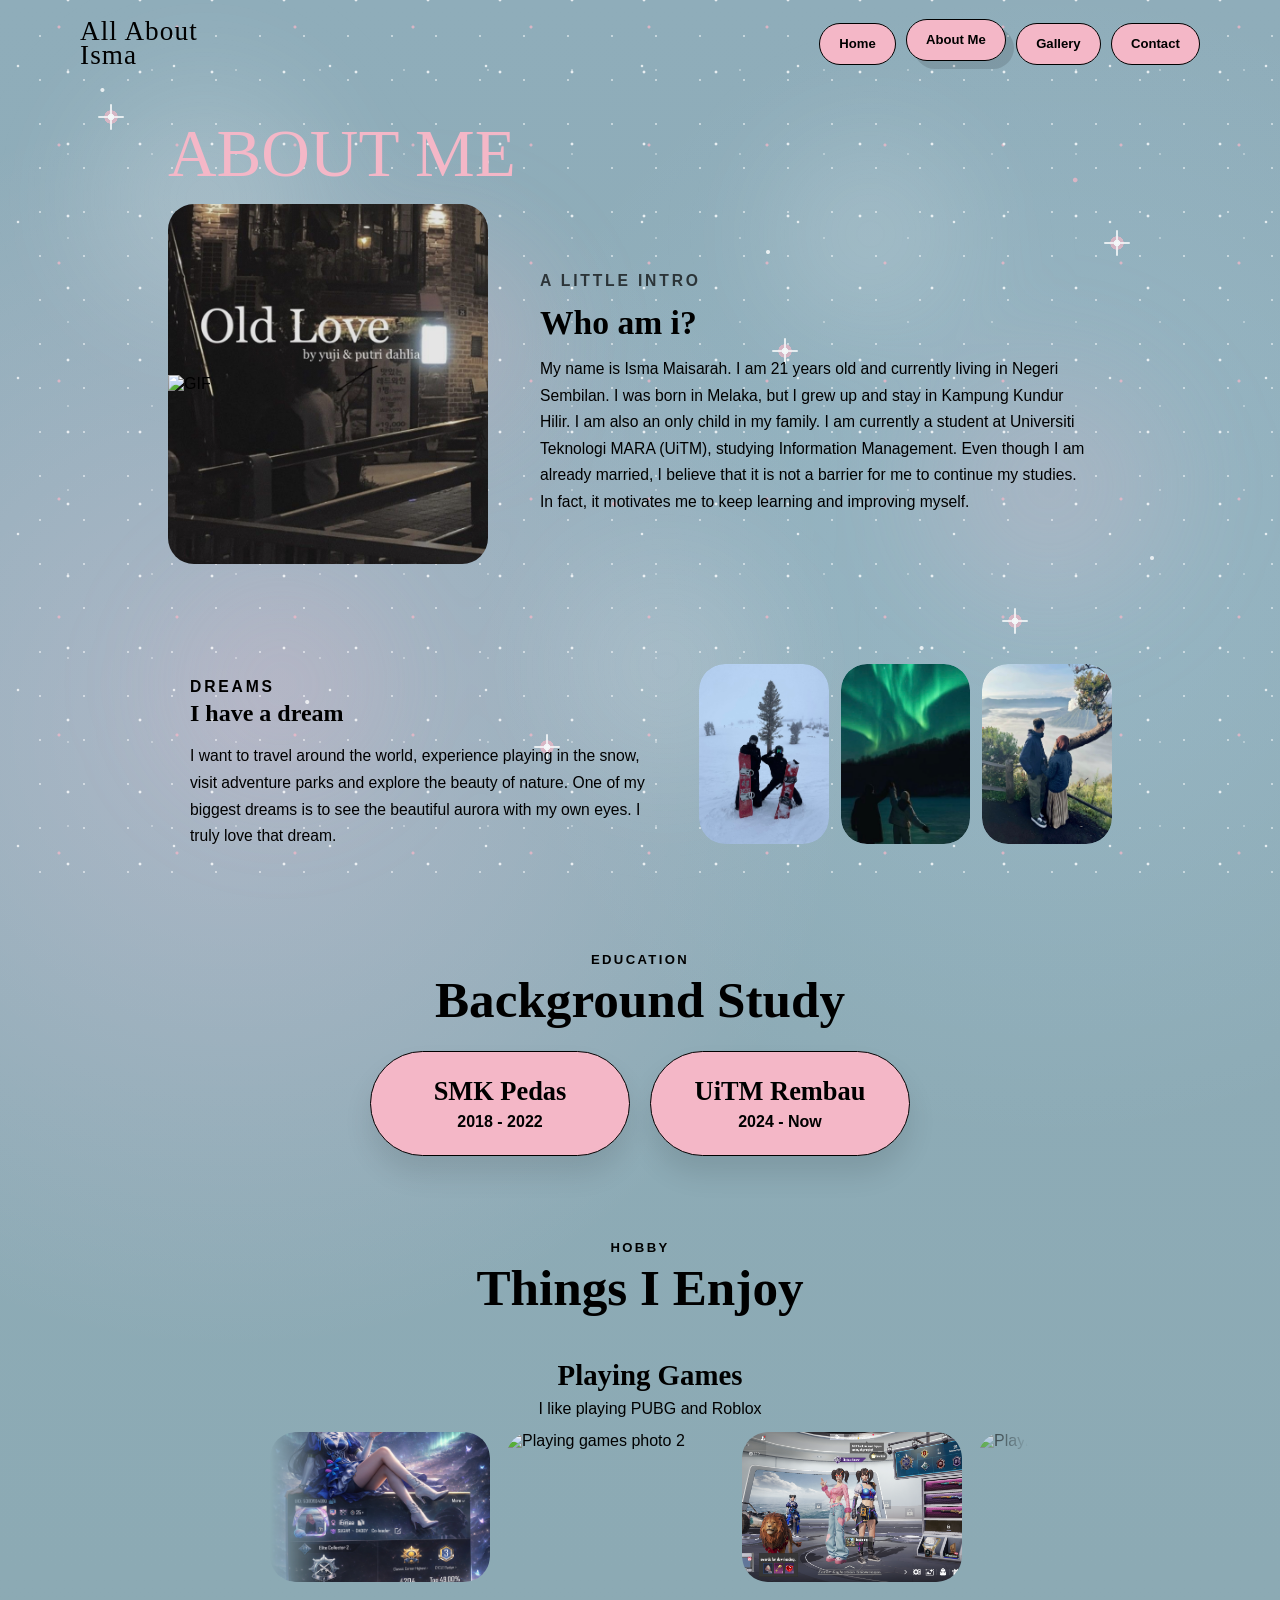
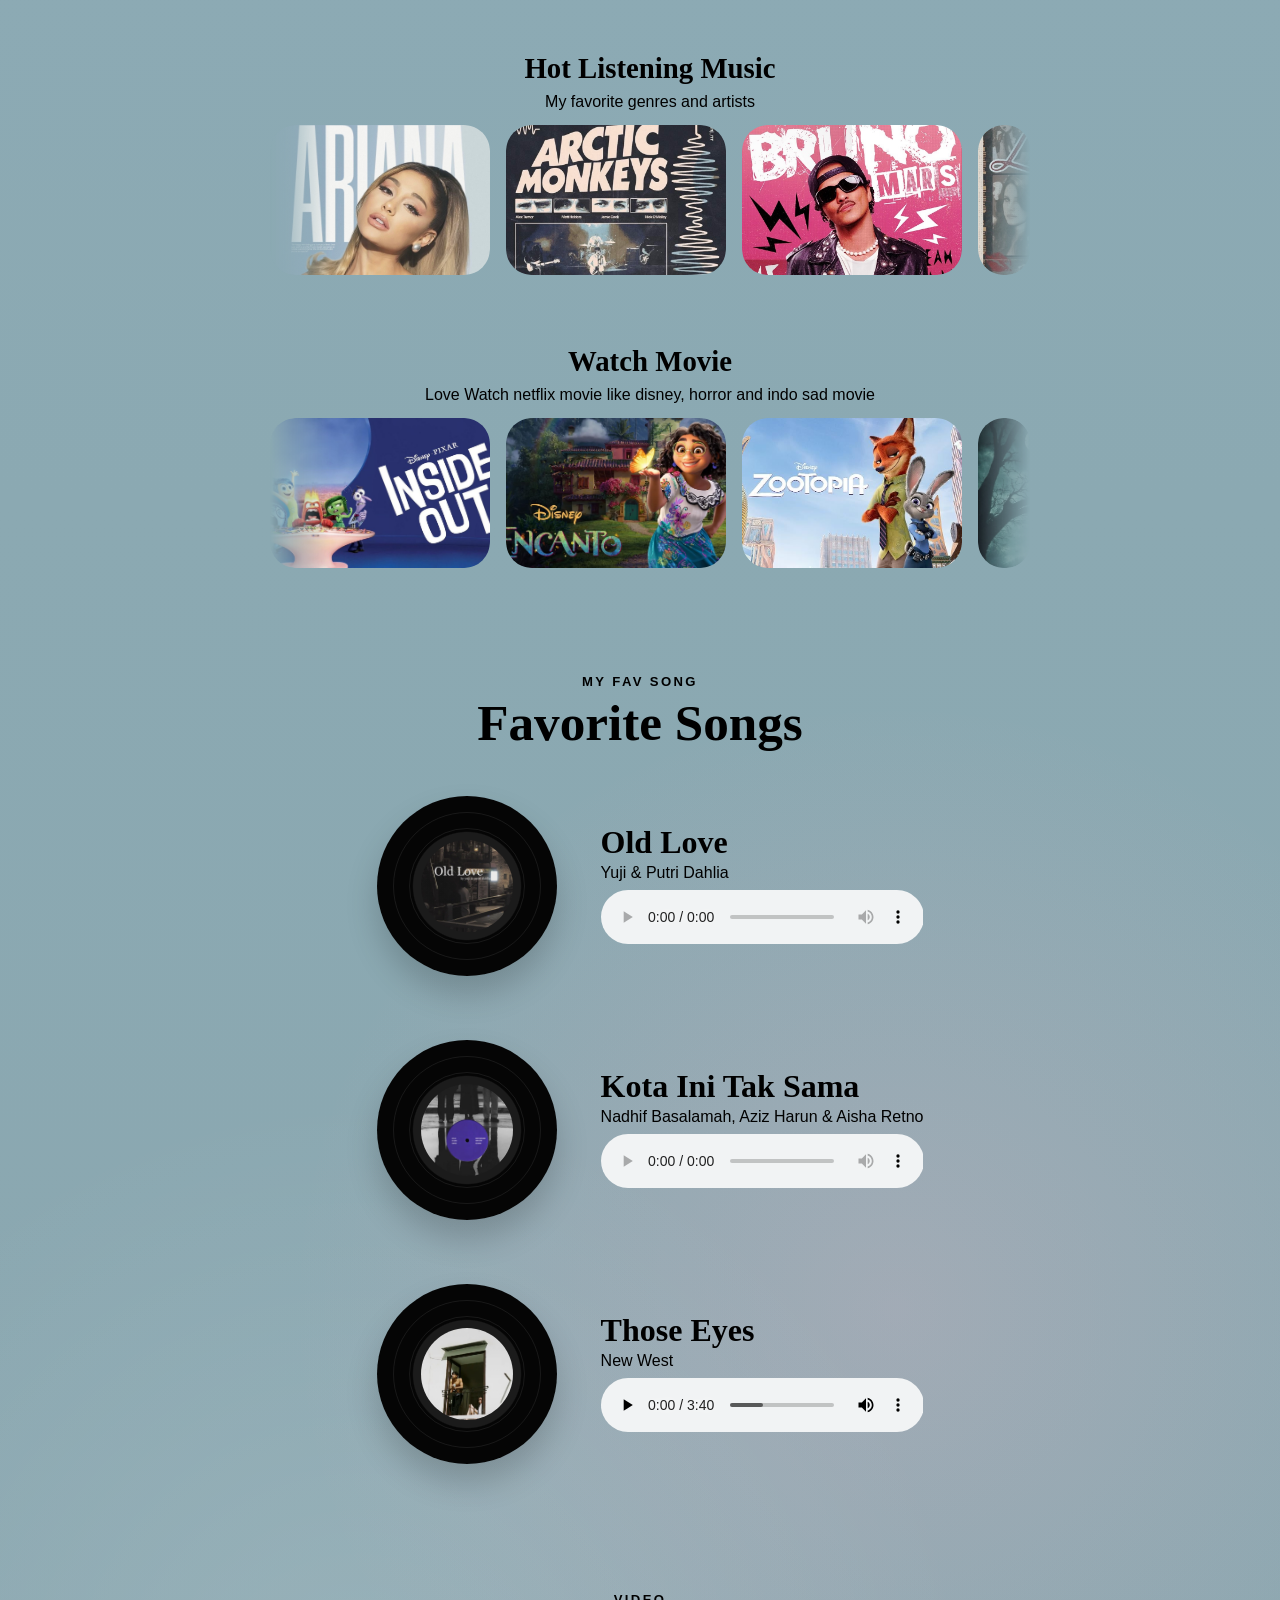
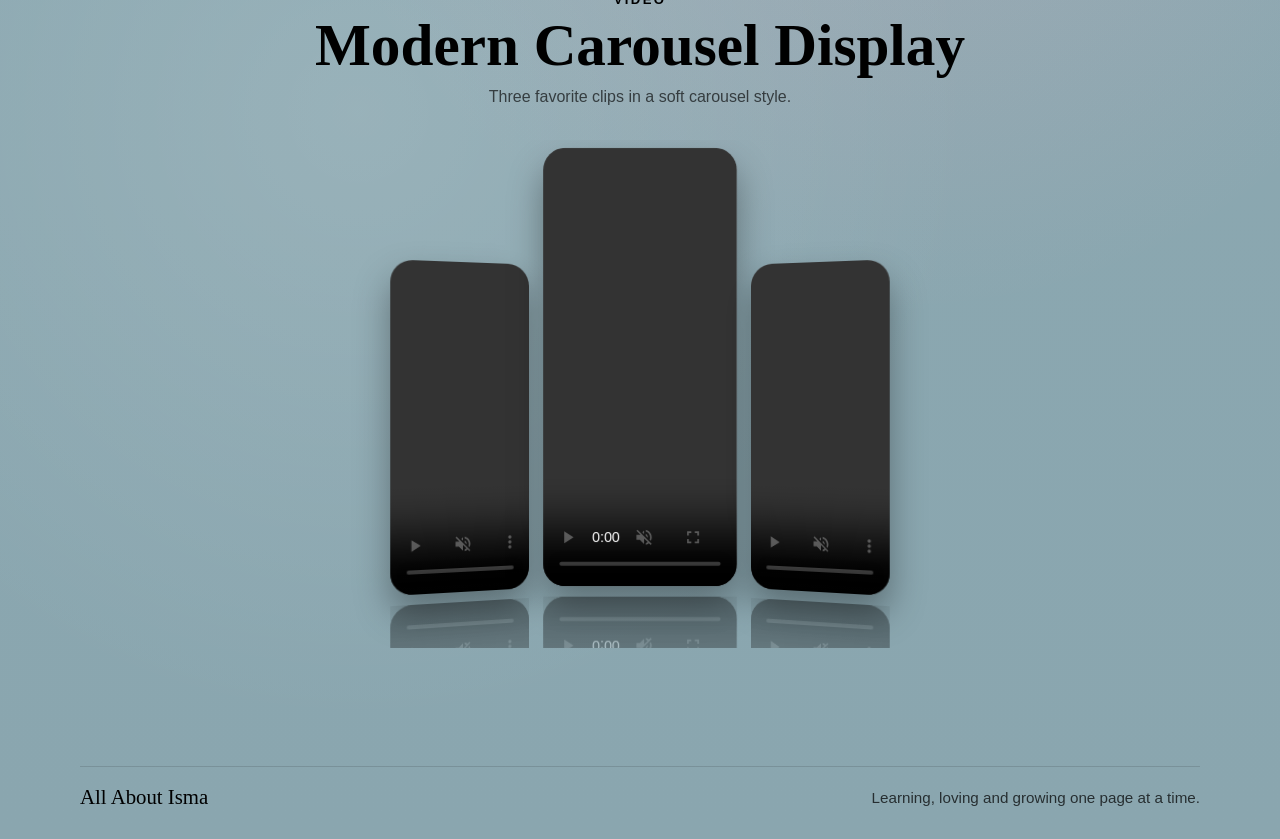
==== commit 4c7aa49d: "Update about.html" ====
--- a/about.html
+++ b/about.html
@@ -111,7 +111,7 @@
                         <div class="slider-track">
                             <figure class="slider-photo"><img src="assets/img/pubgprofile.PNG" alt="Playing games photo 1"></figure>
                             <figure class="slider-photo"><img src="assets/img/robloxkucen.PNG" alt="Playing games photo 2"></figure>
-                            <figure class="slider-photo"><img src="assets/img/lobbypubg.png" alt="Playing games photo 3"></figure>
+                            <figure class="slider-photo"><img src="assets/img/pubgnina.PNG" alt="Playing games photo 3"></figure>
                             <figure class="slider-photo"><img src="assets/img/roblox1.png" alt="Playing games photo 4"></figure>
                             <figure class="slider-photo"><img src="assets/img/pungmvp.png" alt="Playing games photo 1 duplicate"></figure>
                             <figure class="slider-photo"><img src="assets/img/pubgchiken.PNG" alt="Playing games photo 2 duplicate"></figure>
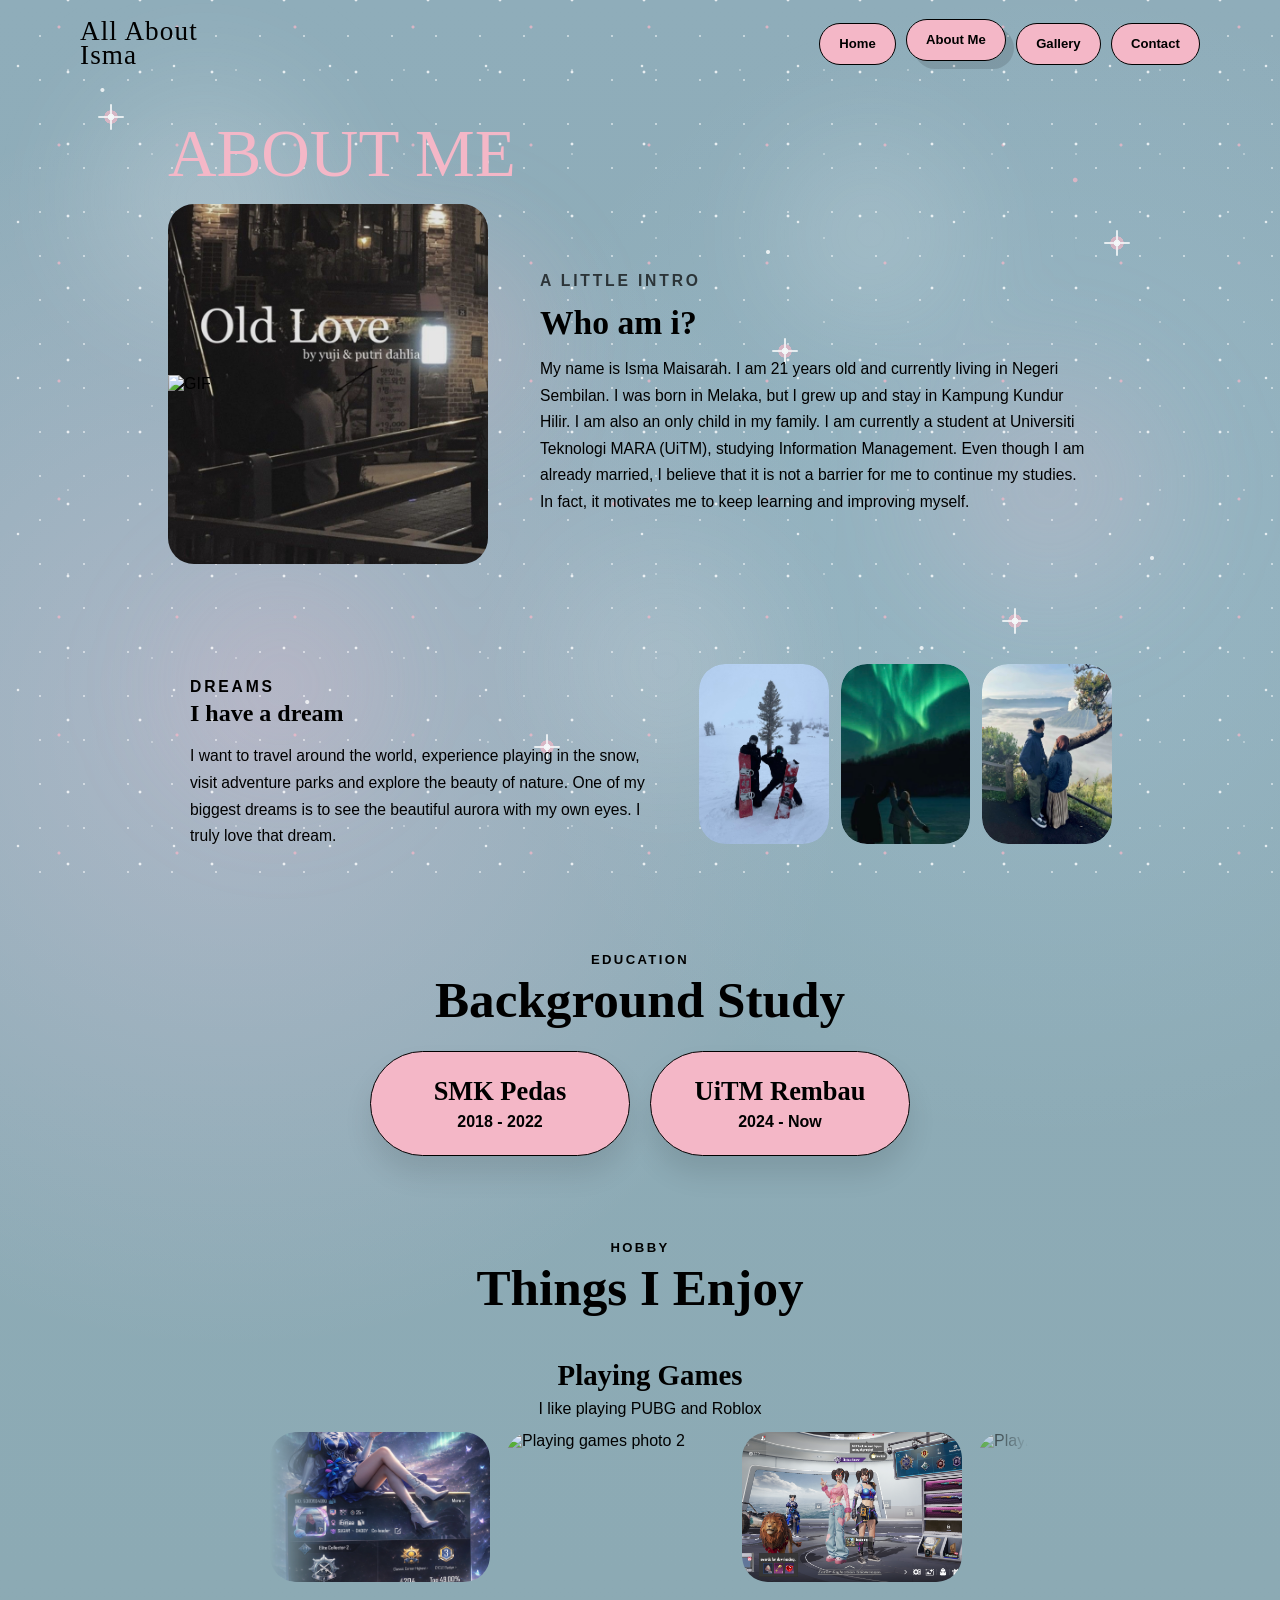
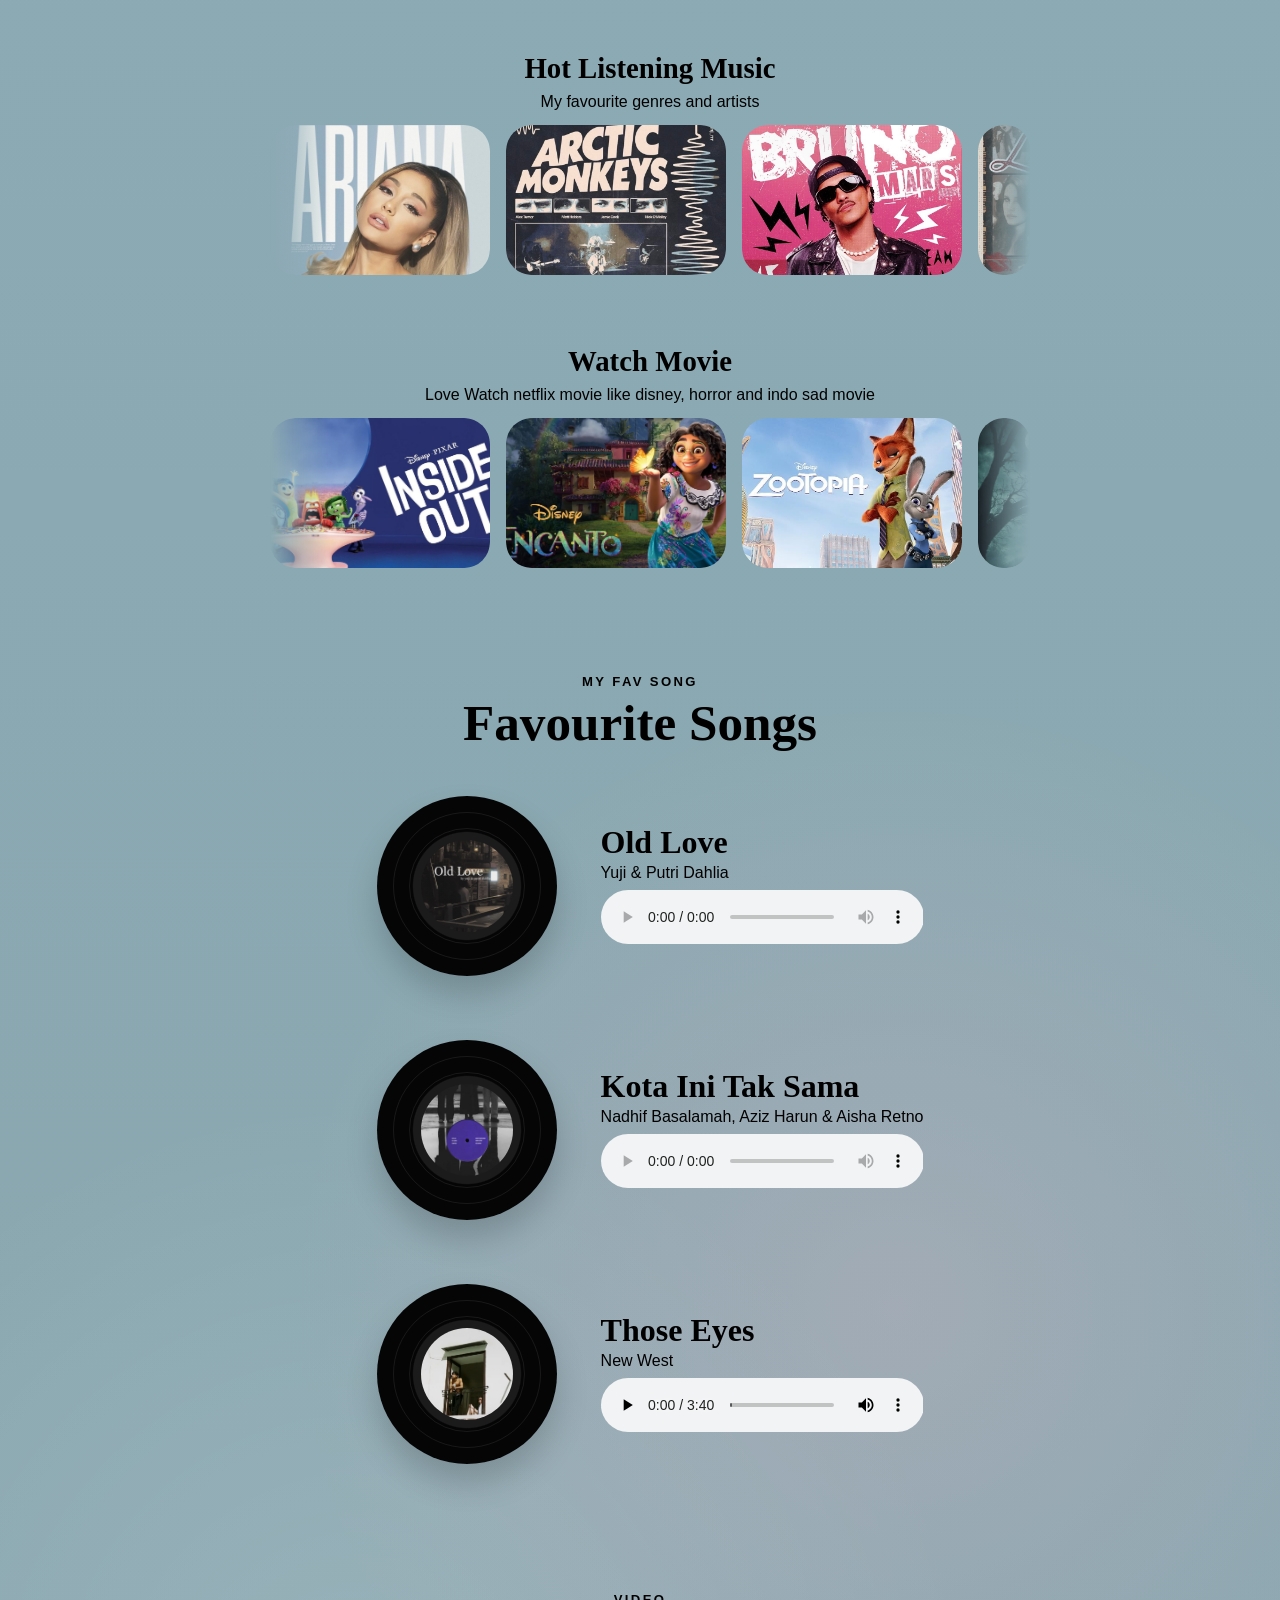
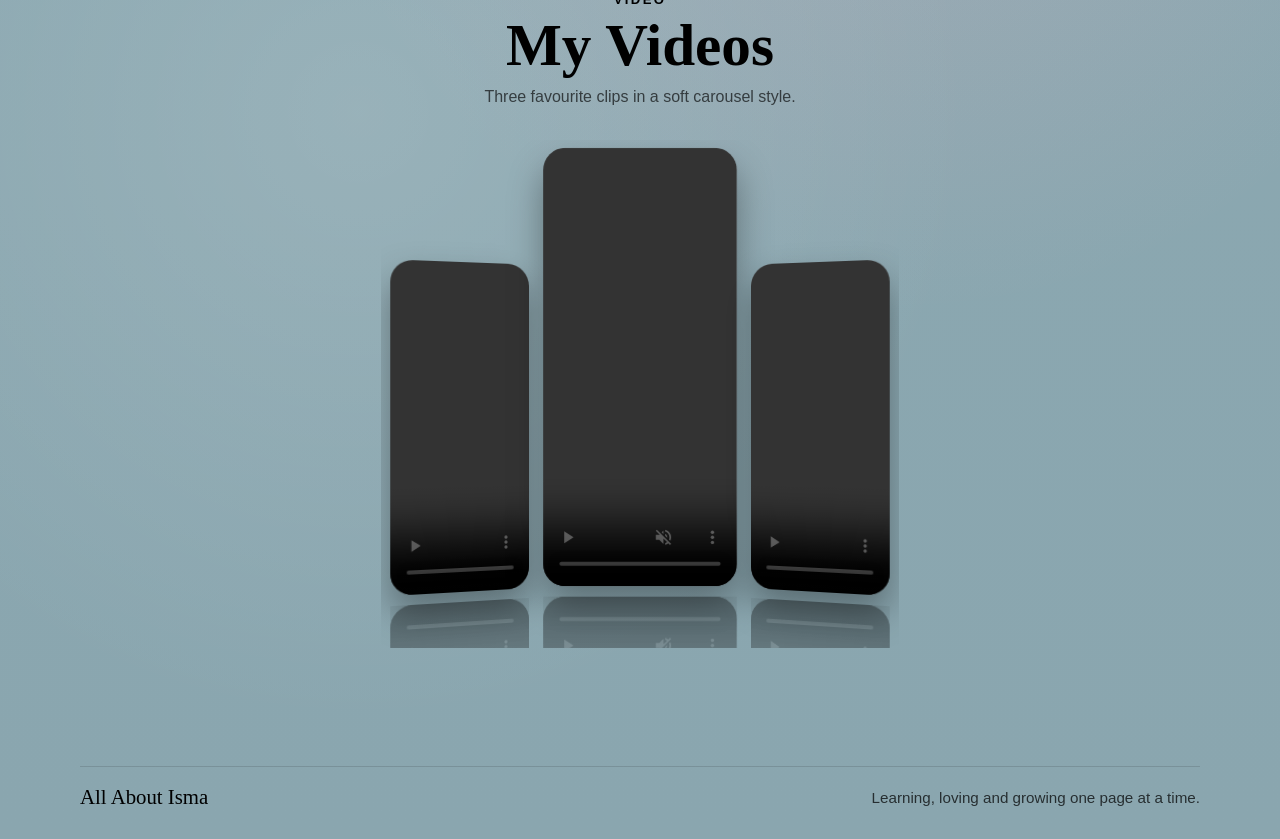
==== commit b47b3c9b: "Update about.html" ====
--- a/about.html
+++ b/about.html
@@ -124,7 +124,7 @@
                 <article class="hobby-card">
                     <div class="hobby-head">
                         <h3>Hot Listening Music</h3>
-                        <p>My favorite genres and artists</p>
+                        <p>My favourite genres and artists</p>
                     </div>
                     <div class="slider-window reverse-window">
                         <div class="slider-track">
@@ -164,7 +164,7 @@
         <section class="section-panel media-panel about-shell reveal rise-3">
             <div class="section-heading center-align">
                 <p class="eyebrow">My Fav Song</p>
-                <h2>Favorite Songs</h2>
+                <h2>Favourite Songs</h2>
             </div>
             <div class="song-showcase" id="song-showcase">
                 <article class="song-player" data-song-player>
@@ -224,8 +224,8 @@
         <section class="video-showcase about-shell reveal rise-3">
             <div class="video-showcase-head">
                 <p class="eyebrow">Video</p>
-                <h2>Modern Carousel Display</h2>
-                <p>Three favorite clips in a soft carousel style.</p>
+                <h2>My Videos</h2>
+                <p>Three favourite clips in a soft carousel style.</p>
             </div>
 
             <div class="video-carousel">
